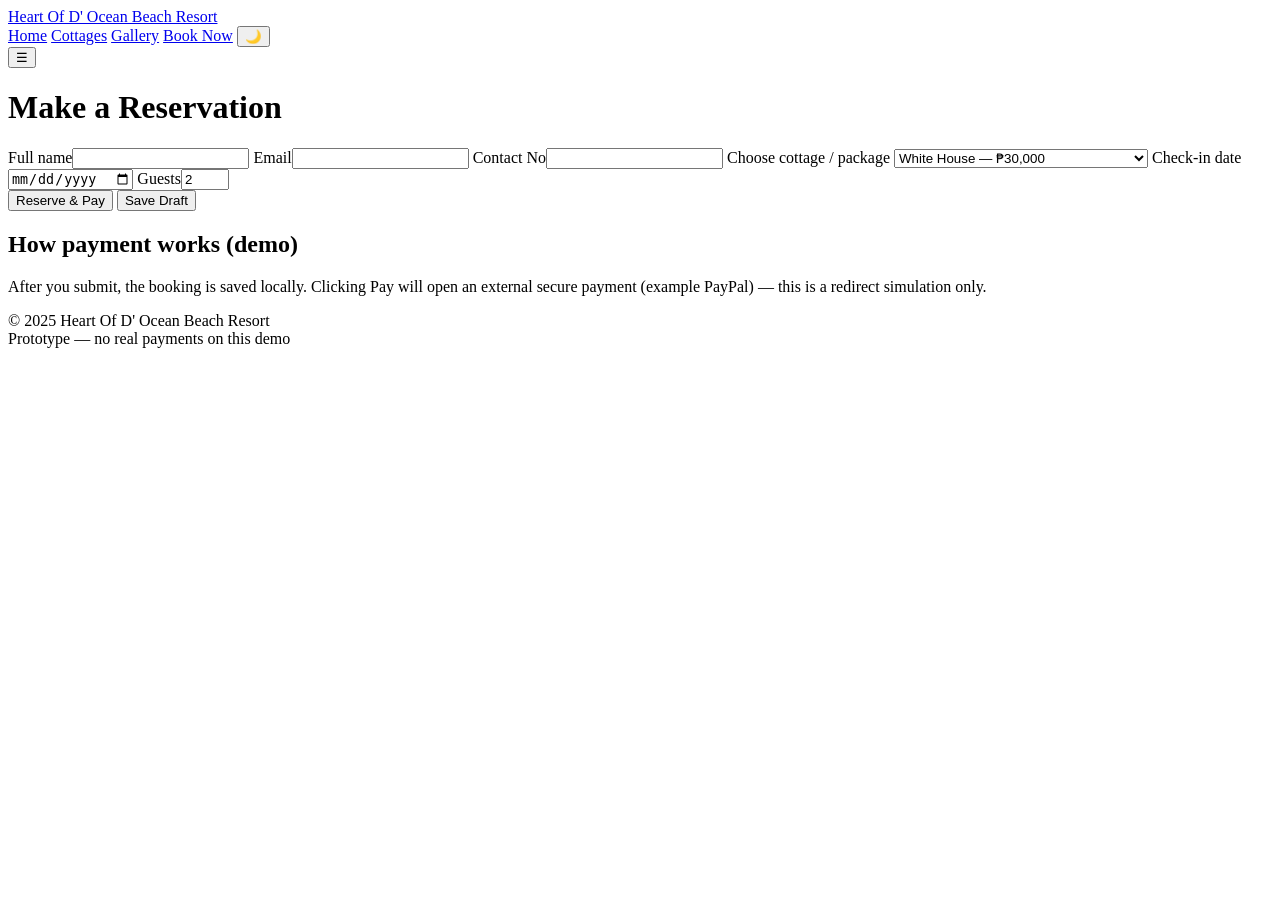
==== src/booking.html @ 5c093c9e "Update booking.html" ====
<!doctype html>
<html lang="en">
<head>
  <meta charset="utf-8"/>
  <meta name="viewport" content="width=device-width,initial-scale=1"/>
  <title>Booking — Heart Of D' Ocean Beach Resort</title>
  <link rel="stylesheet" href="https://fonts.googleapis.com/css2?family=Poppins:wght@200;300;400;500;600;700;800&display=swap">
  <link rel="stylesheet" href="styles.css" />
</head> 
<body>
  <header class="site-header">
    <div class="container header-inner">
      <a class="logo" href="index.html">Heart Of D' Ocean Beach Resort</a>
      <nav class="nav" id="mainNav">
        <a href="index.html">Home</a>
        <a href="rooms.html">Cottages</a>
        <a href="gallery.html">Gallery</a>
        <a href="booking.html" class="cta">Book Now</a>
        <button id="darkToggle" class="icon-btn" aria-label="Toggle dark">🌙</button>
      </nav>
      <button id="menuBtn" class="hamburger" aria-label="menu">☰</button>
    </div>
  </header>

  <main class="container booking-page">
    <h1>Make a Reservation</h1>

    <form id="bookingForm" class="form-card">
      <label>Full name<input type="text" id="name" required></label>
      <label>Email<input type="email" id="email" required></label>
      <label>Contact No<input type="text" id="phone" required></label>
      <label>Choose cottage / package
        <select id="room">
          <option>White House — ₱30,000</option>
          <option>Penthouse — ₱12,800</option>
          <option>Aqua Class — ₱11,800</option>
          <option>Heartsuite — ₱11,800</option>
          <option>Steph's Skylounge 842/844 — ₱11,800</option>
          <option>Steph's 848 — ₱10,800</option>
          <option>Steph's 846 — ₱10,000</option>
          <option>Concierge 817 — ₱9,800</option>
          <option>De Luxe — ₱8,800</option>
          <option>Concierge 815/819 — ₱8,800</option>
          <option>Premium 840 — ₱8,800</option>
          <option>Beatrice A — ₱7,800</option>
          <option>Premium 838 — ₱7,800</option>
          <option>Beatrice B — ₱6,800</option>
          <option>Giant Kubo — ₱6,800</option>
          <option>Seaside (Whole) — ₱6,800</option>
          <option>Seaside (Half) — ₱3,400</option>
          <option>Bamboo Kubo — ₱2,800</option>
        </select>
      </label>

      <label>Check-in date<input type="date" id="date" required></label>
      <label>Guests<input type="number" id="guests" value="2" min="1" max="10"></label>

      <div class="form-actions">
        <button type="submit" class="btn">Reserve & Pay</button>
        <button type="button" id="saveDraft" class="btn ghost">Save Draft</button>
      </div>

      <div id="formMessage" class="muted" aria-live="polite"></div>
    </form>

    <section>
      <h2>How payment works (demo)</h2>
      <p>After you submit, the booking is saved locally. Clicking Pay will open an external secure payment (example PayPal) — this is a redirect simulation only.</p>
    </section>
  </main>

  <footer class="site-footer container">
    <div>© 2025 Heart Of D' Ocean Beach Resort</div>
    <div class="muted">Prototype — no real payments on this demo</div>
  </footer>

  <script src="main.js"></script>
</body>
</html>
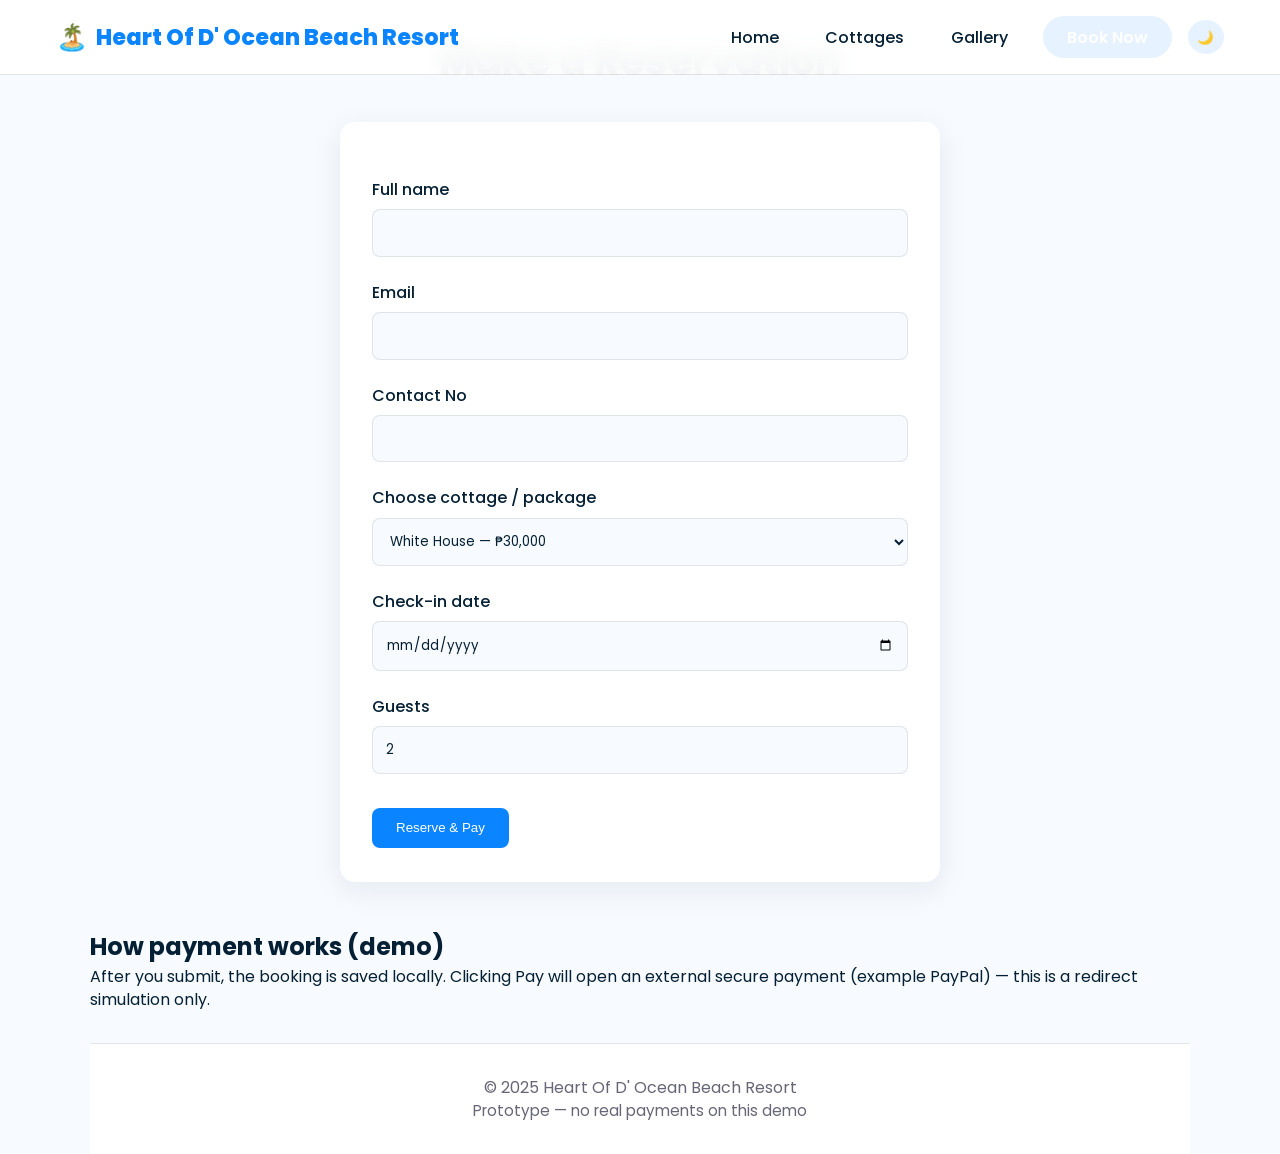
==== commit 44108a37: "committed" ====
--- a/src/booking.html
+++ b/src/booking.html
@@ -76,4 +76,4 @@
 
   <script src="main.js"></script>
 </body>
-</html>   
+</html>   
--- a/src/styles.css
+++ b/src/styles.css
@@ -0,0 +1,953 @@
+:root {
+  --bg: #f7fbff;
+  --card: #fff;
+  --muted: #667;
+  --accent: #0a84ff;
+  --text: #052034;
+}
+
+[data-theme="dark"] {
+  --bg: #051421;
+  --card: #072433;
+  --muted: #9eb;
+  --accent: #6dd3ff;
+  --text: #dbefff;
+}
+
+* {
+  margin: 0;
+  padding: 0;
+  box-sizing: border-box;
+}
+
+body {
+  font-family: 'Poppins', sans-serif;
+  background: var(--bg);
+  color: var(--text);
+  line-height: 1.45;
+  min-height: 100vh;
+}
+
+.container {
+  max-width: 1100px;
+  margin: 0 auto;
+  padding: 1rem;
+}
+
+/* ========== NEW NAV BAR STYLES ========== */
+.site-header {
+  position: fixed;
+  top: 0;
+  left: 0;
+  width: 100%;
+  background: rgba(255, 255, 255, 0.95);
+  backdrop-filter: blur(10px);
+  border-bottom: 1px solid rgba(0, 0, 0, 0.1);
+  z-index: 1000;
+  padding: 0;
+  transition: all 0.3s ease;
+}
+
+[data-theme="dark"] .site-header {
+  background: rgba(7, 36, 51, 0.95);
+  border-bottom: 1px solid rgba(255, 255, 255, 0.1);
+}
+
+.header-inner {
+  display: flex;
+  align-items: center;
+  justify-content: space-between;
+  padding: 1rem;
+  max-width: 1200px;
+  margin: 0 auto;
+}
+
+/* Logo Styles */
+.logo {
+  font-weight: 800;
+  color: var(--accent);
+  text-decoration: none;
+  font-size: 1.4rem;
+  display: flex;
+  align-items: center;
+  gap: 0.5rem;
+}
+
+.logo::before {
+  content: "🏝️";
+  font-size: 1.6rem;
+}
+
+/* Navigation Styles */
+.nav {
+  display: flex;
+  align-items: center;
+  gap: 0.5rem;
+}
+
+.nav a {
+  text-decoration: none;
+  color: var(--text);
+  padding: 0.6rem 1.2rem;
+  border-radius: 25px;
+  transition: all 0.3s ease;
+  font-weight: 500;
+  position: relative;
+}
+
+.nav a:hover {
+  color: var(--accent);
+  background: rgba(10, 132, 255, 0.1);
+}
+
+.nav a.active {
+  color: var(--accent);
+  background: rgba(10, 132, 255, 0.1);
+  font-weight: 600;
+}
+
+.nav .cta {
+  background: var(--accent);
+  color: white !important;
+  padding: 0.6rem 1.5rem;
+  border-radius: 25px;
+  margin-left: 0.5rem;
+  font-weight: 600;
+}
+
+.nav .cta:hover {
+  background: #0066cc;
+  transform: translateY(-2px);
+  box-shadow: 0 4px 12px rgba(10, 132, 255, 0.3);
+}
+
+/* Dark Mode Toggle */
+.icon-btn {
+  background: rgba(10, 132, 255, 0.1);
+  border: none;
+  padding: 0.6rem;
+  border-radius: 50%;
+  cursor: pointer;
+  transition: all 0.3s ease;
+  margin-left: 0.5rem;
+}
+
+.icon-btn:hover {
+  background: rgba(10, 132, 255, 0.2);
+  transform: scale(1.1);
+}
+
+/* Hamburger Menu */
+.hamburger {
+  display: none;
+  background: transparent;
+  border: none;
+  font-size: 1.5rem;
+  color: var(--text);
+  cursor: pointer;
+  padding: 0.5rem;
+}
+
+/* Close Menu Button */
+.close-menu {
+  display: none;
+  position: absolute;
+  top: 1.5rem;
+  right: 1.5rem;
+  background: none;
+  border: none;
+  font-size: 1.5rem;
+  color: var(--text);
+  cursor: pointer;
+}
+
+/* Mobile Styles */
+@media (max-width: 768px) {
+  .hamburger {
+    display: block;
+  }
+  
+  .close-menu {
+    display: block;
+  }
+  
+  .nav {
+    position: fixed;
+    top: 0;
+    right: -100%;
+    width: 280px;
+    height: 100vh;
+    background: var(--card);
+    flex-direction: column;
+    align-items: flex-start;
+    justify-content: flex-start;
+    padding: 5rem 2rem 2rem;
+    box-shadow: -5px 0 15px rgba(0, 0, 0, 0.1);
+    transition: right 0.3s ease;
+    gap: 0;
+  }
+  
+  .nav.active {
+    right: 0;
+  }
+  
+  .nav a {
+    width: 100%;
+    padding: 1rem 1.5rem;
+    margin: 0.2rem 0;
+    border-radius: 10px;
+  }
+  
+  .nav .cta {
+    margin: 1rem 0 0 0;
+    width: 100%;
+    text-align: center;
+  }
+  
+  .icon-btn {
+    margin: 1rem 0 0 0;
+    width: 100%;
+    border-radius: 10px;
+    text-align: center;
+  }
+}
+
+/* Scrolled State */
+.site-header.scrolled {
+  background: rgba(255, 255, 255, 0.98);
+  box-shadow: 0 2px 20px rgba(0, 0, 0, 0.1);
+}
+
+[data-theme="dark"] .site-header.scrolled {
+  background: rgba(7, 36, 51, 0.98);
+}
+
+/* ========== SHOWCASE SECTION ========== */
+.showcase {
+  position: relative;
+  height: 100vh;
+  overflow: hidden;
+}
+
+.showcase video {
+  position: absolute;
+  top: 0;
+  left: 0;
+  width: 100%;
+  height: 100%;
+  object-fit: cover;
+  opacity: 0.8;
+}
+
+.overlay {
+  position: absolute;
+  top: 0;
+  left: 0;
+  width: 100%;
+  height: 100%;
+  background-color: rgba(0, 0, 0, 0.5);
+  mix-blend-mode: overlay;
+}
+
+/* Hero Text Styles */
+.hero-text {
+  position: relative;
+  display: flex;
+  flex-direction: column;
+  align-items: center;
+  justify-content: center;
+  height: 100vh;
+  z-index: 1;
+  text-align: center;
+  color: white;
+  padding: 0 1rem;
+}
+
+.hero-text h1 {
+  font-size: clamp(4rem, 2.75rem + 4vw, 5rem);
+  font-weight: 700;
+  line-height: 1em;
+  text-transform: uppercase;
+  text-shadow: 0.5px 10px rgba(0, 0, 0, 1);
+  margin-bottom: 1rem;
+}
+
+.hero-text h2 {
+  font-size: clamp(2rem, 1.5rem + 2vw, 3rem);
+  font-weight: 600;
+  margin-bottom: 1.5rem;
+  letter-spacing: 0.2em;
+}
+
+.hero-text p {
+  font-size: 1.2rem;
+  max-width: 600px;
+  margin-bottom: 2rem;
+  text-shadow: 0 2px 4px rgba(0, 0, 0, 0.5);
+}
+
+.hero-actions {
+  display: flex;
+  gap: 1rem;
+  flex-wrap: wrap;
+  justify-content: center;
+}
+
+.btn {
+  background: var(--accent);
+  color: #fff;
+  padding: 0.8rem 1.5rem;
+  border-radius: 8px;
+  text-decoration: none;
+  display: inline-block;
+  transition: all 0.3s ease;
+  font-weight: 500;
+  border: none;
+  cursor: pointer;
+}
+
+.btn:hover {
+  transform: translateY(-3px);
+  box-shadow: 0 10px 20px rgba(0, 0, 0, 0.2);
+}
+
+.btn.ghost {
+  background: transparent;
+  border: 2px solid white;
+  color: white;
+}
+
+.btn.ghost:hover {
+  background: white;
+  color: var(--accent);
+}
+
+/* ========== MAIN CONTENT STYLES ========== */
+main {
+  position: relative;
+  z-index: 2;
+  background-color: var(--bg);
+}
+
+/* Features Section */
+.features-section {
+  padding: 4rem 0;
+  background: var(--bg);
+}
+
+.features {
+  display: grid;
+  grid-template-columns: repeat(3, 1fr);
+  gap: 2rem;
+  max-width: 1000px;
+  margin: 0 auto;
+  padding: 0 1rem;
+}
+
+.features article {
+  background: var(--card);
+  padding: 2.5rem 1.5rem;
+  border-radius: 15px;
+  box-shadow: 0 6px 20px rgba(8, 20, 40, 0.08);
+  text-align: center;
+  transition: all 0.3s ease;
+  border: 1px solid rgba(0, 0, 0, 0.05);
+}
+
+.features article:hover {
+  transform: translateY(-8px);
+  box-shadow: 0 15px 35px rgba(8, 20, 40, 0.15);
+}
+
+.features h3 {
+  margin-bottom: 1rem;
+  color: var(--accent);
+  font-size: 1.4rem;
+  font-weight: 600;
+}
+
+.features p {
+  color: var(--muted);
+  line-height: 1.6;
+  font-size: 1rem;
+}
+
+/* Section Headers */
+.section-header {
+  text-align: center;
+  margin-bottom: 3rem;
+  padding: 0 1rem;
+}
+
+.section-header h2 {
+  font-size: 2.5rem;
+  color: var(--text);
+  margin-bottom: 1rem;
+  font-weight: 700;
+}
+
+.section-header p {
+  color: var(--muted);
+  font-size: 1.1rem;
+  max-width: 600px;
+  margin: 0 auto;
+  line-height: 1.6;
+}
+
+/* Gallery Preview */
+.gallery-preview {
+  padding: 4rem 0;
+  background: var(--card);
+}
+
+.gallery-preview h2 {
+  text-align: center;
+  margin-bottom: 2rem;
+  font-size: 2.5rem;
+  color: var(--text);
+}
+
+.grid {
+  display: grid;
+  grid-template-columns: repeat(auto-fit, minmax(200px, 1fr));
+  gap: 1rem;
+  margin-bottom: 2rem;
+}
+
+.grid img {
+  width: 100%;
+  height: 200px;
+  object-fit: cover;
+  border-radius: 10px;
+  transition: transform 0.3s ease;
+  cursor: pointer;
+}
+
+.grid img:hover {
+  transform: scale(1.05);
+}
+/* ========== OTHER PAGES STYLES ========== */
+/* Booking Page */
+.booking-page {
+  padding: 2rem 0;
+  min-height: 80vh;
+}
+
+.booking-page h1 {
+  text-align: center;
+  margin-bottom: 2rem;
+  font-size: 2.5rem;
+  color: var(--text);
+}
+
+.form-card {
+  background: var(--card);
+  padding: 2rem;
+  border-radius: 15px;
+  box-shadow: 0 8px 30px rgba(12, 30, 60, 0.08);
+  max-width: 600px;
+  margin: 0 auto 3rem;
+}
+
+.form-card label {
+  display: block;
+  margin: 1.5rem 0;
+  font-weight: 500;
+  color: var(--text);
+}
+
+.form-card input,
+.form-card select {
+  width: 100%;
+  padding: 0.8rem;
+  border-radius: 8px;
+  border: 1px solid rgba(10, 20, 30, 0.1);
+  background: var(--bg);
+  color: var(--text);
+  font-family: 'Poppins', sans-serif;
+  margin-top: 0.5rem;
+  transition: border-color 0.3s ease;
+}
+
+.form-card input:focus,
+.form-card select:focus {
+  outline: none;
+  border-color: var(--accent);
+  box-shadow: 0 0 0 3px rgba(10, 132, 255, 0.1);
+}
+
+.form-actions {
+  display: flex;
+  gap: 1rem;
+  margin-top: 2rem;
+  align-items: center;
+  flex-wrap: wrap;
+}
+
+/* Rooms Page */
+.cards {
+  display: grid;
+  grid-template-columns: repeat(auto-fit, minmax(300px, 1fr));
+  gap: 2rem;
+  margin: 3rem 0;
+}
+
+.room-card {
+  background: var(--card);
+  border-radius: 15px;
+  overflow: hidden;
+  box-shadow: 0 6px 20px rgba(8, 20, 40, 0.08);
+  transition: transform 0.3s ease, box-shadow 0.3s ease;
+}
+
+.room-card:hover {
+  transform: translateY(-5px);
+  box-shadow: 0 12px 30px rgba(8, 20, 40, 0.15);
+}
+
+.room-card img {
+  width: 100%;
+  height: 200px;
+  object-fit: cover;
+  display: block;
+}
+
+.room-body {
+  padding: 1.5rem;
+}
+
+.room-body h3 {
+  margin-bottom: 0.5rem;
+  color: var(--text);
+  font-size: 1.3rem;
+}
+
+.room-body p {
+  color: var(--muted);
+  margin-bottom: 1rem;
+}
+
+.room-body .btn {
+  width: 100%;
+  text-align: center;
+}
+
+/* Gallery Page */
+.masonry {
+  display: grid;
+  grid-template-columns: repeat(auto-fit, minmax(250px, 1fr));
+  gap: 1rem;
+  margin: 2rem 0;
+}
+
+.masonry img {
+  width: 100%;
+  height: 200px;
+  object-fit: cover;
+  border-radius: 10px;
+  transition: transform 0.3s ease;
+  cursor: pointer;
+}
+
+.masonry img:hover {
+  transform: scale(1.03);
+}
+
+/* Page Headers */
+main .container h1 {
+  text-align: center;
+  margin: 2rem 0;
+  font-size: 2.5rem;
+  color: var(--text);
+  position: relative;
+}
+
+main .container h1::after {
+  content: '';
+  display: block;
+  width: 60px;
+  height: 3px;
+  background: var(--accent);
+  margin: 1rem auto;
+  border-radius: 2px;
+}
+
+/* Promo Slide */
+.promo-slide {
+  position: fixed;
+  right: 1rem;
+  bottom: 1rem;
+  background: linear-gradient(180deg, #fff, #f0fbff);
+  padding: 1rem 1.5rem;
+  border-radius: 12px;
+  box-shadow: 0 8px 30px rgba(8, 20, 40, 0.15);
+  transition: transform 0.35s;
+  z-index: 1001;
+  border: 1px solid rgba(10, 20, 30, 0.1);
+}
+
+.promo-slide.hidden {
+  transform: translateX(120%);
+}
+
+.promo-content {
+  display: flex;
+  align-items: center;
+  gap: 1rem;
+  flex-wrap: wrap;
+}
+
+.muted {
+  color: var(--muted);
+  font-size: 0.95rem;
+}
+
+.small {
+  background: transparent;
+  border: 1px solid var(--muted);
+  padding: 0.3rem 0.8rem;
+  border-radius: 6px;
+  cursor: pointer;
+  font-size: 0.9rem;
+  transition: all 0.3s ease;
+}
+
+.small:hover {
+  background: var(--muted);
+  color: white;
+}
+
+/* Footer */
+.site-footer {
+  padding: 2rem 0;
+  text-align: center;
+  color: var(--muted);
+  background-color: var(--card);
+  border-top: 1px solid rgba(0, 0, 0, 0.1);
+}
+/* ========== ROOMS PAGE MODAL STYLES ========== */
+.modal { 
+  display: none;
+  position: fixed;
+  top: 0;
+  left: 0;
+  width: 100%;
+  height: 100%;
+  background-color: rgba(0,0,0,0.7);
+  z-index: 1000;
+  overflow-y: auto;
+}
+
+.image-modal-trigger { 
+  cursor: pointer; 
+}
+
+.modal-content {
+  background-color: var(--card);
+  margin: 50px auto;
+  width: 90%;
+  max-width: 800px;
+  border-radius: 8px;
+  overflow: hidden;
+  position: relative;
+  box-shadow: 0 20px 40px rgba(0,0,0,0.3);
+}
+
+.close-modal {
+  position: absolute;
+  top: 15px;
+  right: 15px;
+  background: none;
+  border: none;
+  font-size: 1.8rem;
+  cursor: pointer;
+  z-index: 10;
+  color: white;
+  background-color: rgba(0,0,0,0.5);
+  width: 40px;
+  height: 40px;
+  border-radius: 50%;
+  display: flex;
+  align-items: center;
+  justify-content: center;
+  transition: all 0.3s ease;
+}
+
+.close-modal:hover {
+  background-color: rgba(0,0,0,0.7);
+  transform: scale(1.1);
+}
+
+.modal-body {
+  display: flex;
+  flex-direction: column;
+}
+
+.modal-image-container {
+  width: 100%;
+  height: 300px;
+}
+
+.modal-image {
+  width: 100%;
+  height: 100%;
+  object-fit: cover;
+}
+
+.modal-info {
+  padding: 25px;
+}
+
+.modal-title {
+  color: var(--accent);
+  margin-bottom: 10px;
+  font-size: 1.8rem;
+}
+
+.modal-description {
+  margin-bottom: 20px;
+  color: var(--muted);
+  line-height: 1.6;
+}
+
+.modal-details {
+  display: grid;
+  grid-template-columns: repeat(auto-fit, minmax(200px, 1fr));
+  gap: 15px;
+  margin-bottom: 25px;
+}
+
+.detail-item {
+  display: flex;
+  flex-direction: column;
+}
+
+.detail-label {
+  font-weight: 600;
+  margin-bottom: 5px;
+  color: var(--text);
+}
+
+.detail-value {
+  color: var(--muted);
+}
+
+.modal-amenities h4 {
+  margin-bottom: 10px;
+  color: var(--text);
+  font-size: 1.2rem;
+}
+
+.modal-amenities-list {
+  list-style-type: none;
+  display: grid;
+  grid-template-columns: repeat(auto-fill, minmax(150px, 1fr));
+  gap: 8px;
+  margin-bottom: 25px;
+}
+
+.modal-amenities-list li {
+  padding-left: 20px;
+  position: relative;
+  color: var(--muted);
+}
+
+.modal-amenities-list li:before {
+  content: "✓";
+  position: absolute;
+  left: 0;
+  color: var(--accent);
+  font-weight: bold;
+}
+
+/* Responsive Design for Modal */
+@media (max-width: 768px) {
+  .modal-content {
+    width: 95%;
+    margin: 20px auto;
+  }
+  
+  .modal-body {
+    flex-direction: column;
+  }
+  
+  .modal-image-container {
+    height: 200px;
+  }
+  
+  .modal-details {
+    grid-template-columns: 1fr;
+  }
+  
+  .modal-amenities-list {
+    grid-template-columns: 1fr;
+  }
+  
+  .modal-info {
+    padding: 20px;
+  }
+}
+
+@media (max-width: 480px) {
+  .modal-info {
+    padding: 15px;
+  }
+  
+  .modal-title {
+    font-size: 1.5rem;
+  }
+}
+
+/* ========== RESPONSIVE DESIGN ========== */
+@media (max-width: 768px) {
+  /* Features Section */
+  .features {
+    grid-template-columns: 1fr;
+    max-width: 400px;
+    gap: 1.5rem;
+  }
+  
+  .features article {
+    padding: 2rem 1.5rem;
+  }
+  
+  .section-header h2 {
+    font-size: 2rem;
+  }
+  
+  .section-header p {
+    font-size: 1rem;
+  }
+  
+  /* Hero Section */
+  .hero-text h1 {
+    font-size: 2.5rem;
+  }
+  
+  .hero-text h2 {
+    font-size: 1.8rem;
+  }
+  
+  .hero-text p {
+    font-size: 1rem;
+  }
+  
+  .hero-actions {
+    flex-direction: column;
+  }
+  
+  /* Other Pages */
+  .booking-page h1,
+  main .container h1 {
+    font-size: 2rem;
+  }
+  
+  .form-card {
+    padding: 1.5rem;
+    margin: 0 1rem 2rem;
+  }
+  
+  .form-actions {
+    flex-direction: column;
+  }
+  
+  .form-actions .btn {
+    width: 100%;
+  }
+  
+  .cards {
+    grid-template-columns: 1fr;
+    gap: 1.5rem;
+  }
+  
+  .masonry {
+    grid-template-columns: repeat(auto-fit, minmax(150px, 1fr));
+  }
+  
+  .features-section {
+    padding: 3rem 0;
+  }
+}
+
+@media (max-width: 480px) {
+  .features-section {
+    padding: 2rem 0;
+  }
+  
+  .features article {
+    padding: 1.5rem 1rem;
+  }
+  
+  .section-header {
+    margin-bottom: 2rem;
+  }
+  
+  .container {
+    padding: 0.5rem;
+  }
+  
+  .hero-text h1 {
+    font-size: 2rem;
+  }
+  
+  .hero-text h2 {
+    font-size: 1.5rem;
+  }
+  
+  .promo-slide {
+    right: 0.5rem;
+    bottom: 0.5rem;
+    left: 0.5rem;
+  }
+  
+  .promo-content {
+    flex-direction: column;
+    text-align: center;
+  }
+}   
+
+/* Success Message Styling */
+.success-message {
+  background: #d4edda;
+  color: #155724;
+  padding: 1rem;
+  border-radius: 8px;
+  margin: 1rem 0;
+  border: 1px solid #c3e6cb;
+  font-weight: 500;
+}
+
+/* Payment Section Styling */
+.payment-section {
+  background: var(--card);
+  padding: 2rem;
+  border-radius: 15px;
+  box-shadow: 0 6px 20px rgba(8, 20, 40, 0.08);
+  max-width: 600px;
+  margin: 2rem auto;
+  text-align: center;
+}
+
+.qr-container {
+  display: flex;
+  align-items: center;
+  justify-content: center;
+  gap: 2rem;
+  margin: 1.5rem 0;
+  flex-wrap: wrap;
+}
+
+.payment-details {
+  text-align: left;
+}
+
+.payment-details h3 {
+  color: var(--accent);
+  margin-bottom: 1rem;
+}
+
+.payment-details p {
+  margin: 0.5rem 0;
+  color: var(--muted);
+}
+
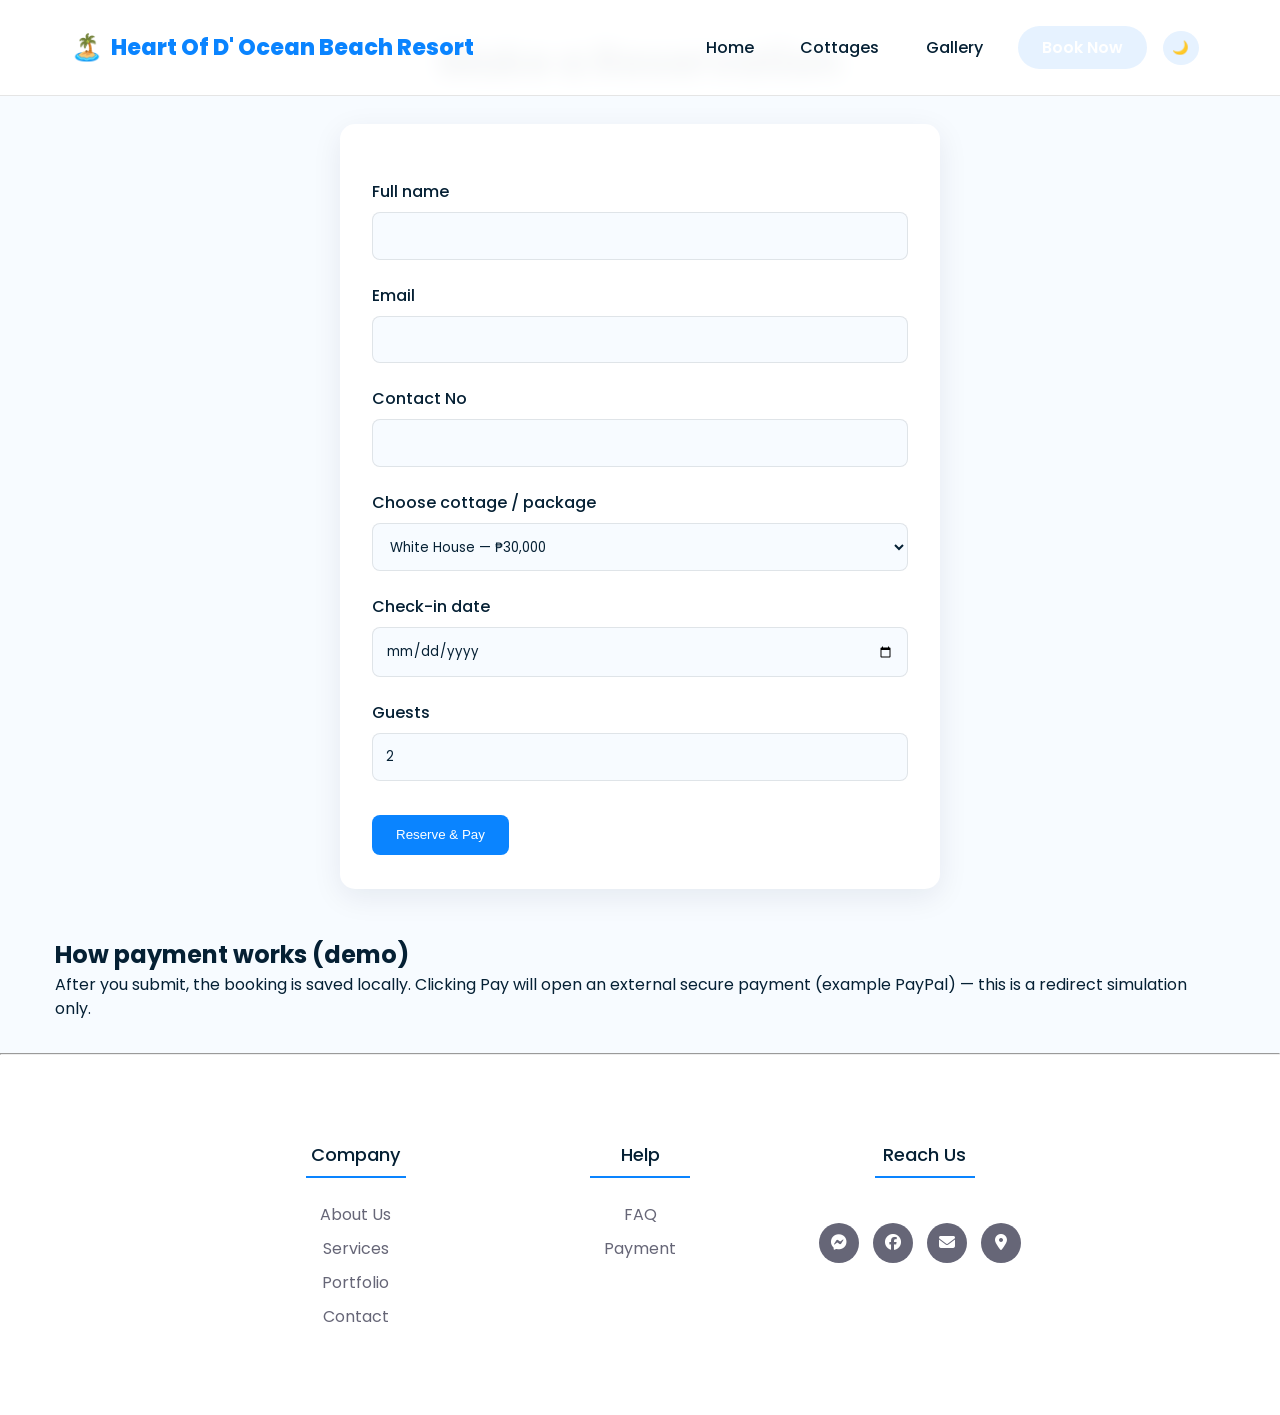
==== commit e6ff5767: "footer done" ====
--- a/src/booking.html
+++ b/src/booking.html
@@ -5,6 +5,8 @@
   <meta name="viewport" content="width=device-width,initial-scale=1"/>
   <title>Booking — Heart Of D' Ocean Beach Resort</title>
   <link rel="stylesheet" href="https://fonts.googleapis.com/css2?family=Poppins:wght@200;300;400;500;600;700;800&display=swap">
+  <link rel="stylesheet" href="https://cdnjs.cloudflare.com/ajax/libs/font-awesome/6.7.1/css/all.min.css">
+  <link rel="stylesheet" href="https://cdnjs.cloudflare.com/ajax/libs/font-awesome/6.7.1/css/all.min.css">
   <link rel="stylesheet" href="styles.css" />
 </head> 
 <body>
@@ -69,11 +71,40 @@
     </section>
   </main>
 
-  <footer class="site-footer container">
-    <div>© 2025 Heart Of D' Ocean Beach Resort</div>
-    <div class="muted">Prototype — no real payments on this demo</div>
-  </footer>
+  <hr>
+
+  <footer class="footer">
+      <div class="container">
+          <div class="row">
+              <div class="footer-col">
+                  <h4>Company</h4>
+                    <ul>
+                        <li><a href="#">About Us</a></li>
+                        <li><a href="#">Services</a></li>
+                        <li><a href="#">Portfolio</a></li>
+                        <li><a href="#">Contact</a></li>
+                    </ul>
+              </div>
+              <div class="footer-col">
+                  <h4>Help</h4>
+                    <ul>
+                      <li><a href="#">FAQ</a></li>
+                      <li><a href="#">Payment</a></li>
+                    </ul>
+              </div>
+              <div class="footer-col">
+                <h4>Reach Us</h4>
+                  <div class="social-links">
+                    <a href="https://www.facebook.com/messages/t/233219370026088"><i class="fab fa-facebook-messenger"></i></a>
+                    <a href="https://www.facebook.com/Heartofdoceanbeachresort/#"><i class="fab fa-facebook"></i></a>
+                    <a href="mailto:heartofdocean2005@yahoo.com"><i class="fas fa-envelope"></i></a>
+                    <a href="https://maps.app.goo.gl/q67iwWwZYtNH51rN8"><i class="fas fa-location-dot"></i></a>
+              </div>
+            </div>
+        </div>
+      </div>
+    </footer>
 
   <script src="main.js"></script>
 </body>
-</html>   +</html>   
--- a/src/styles.css
+++ b/src/styles.css
@@ -83,6 +83,7 @@
   display: flex;
   align-items: center;
   gap: 0.5rem;
+  padding: 10px;
 }
 
 .nav a {
@@ -572,59 +573,6 @@
   border-radius: 2px;
 }
 
-/* Promo Slide */
-.promo-slide {
-  position: fixed;
-  right: 1rem;
-  bottom: 1rem;
-  background: linear-gradient(180deg, #fff, #f0fbff);
-  padding: 1rem 1.5rem;
-  border-radius: 12px;
-  box-shadow: 0 8px 30px rgba(8, 20, 40, 0.15);
-  transition: transform 0.35s;
-  z-index: 1001;
-  border: 1px solid rgba(10, 20, 30, 0.1);
-}
-
-.promo-slide.hidden {
-  transform: translateX(120%);
-}
-
-.promo-content {
-  display: flex;
-  align-items: center;
-  gap: 1rem;
-  flex-wrap: wrap;
-}
-
-.muted {
-  color: var(--muted);
-  font-size: 0.95rem;
-}
-
-.small {
-  background: transparent;
-  border: 1px solid var(--muted);
-  padding: 0.3rem 0.8rem;
-  border-radius: 6px;
-  cursor: pointer;
-  font-size: 0.9rem;
-  transition: all 0.3s ease;
-}
-
-.small:hover {
-  background: var(--muted);
-  color: white;
-}
-
-/* Footer */
-.site-footer {
-  padding: 2rem 0;
-  text-align: center;
-  color: var(--muted);
-  background-color: var(--card);
-  border-top: 1px solid rgba(0, 0, 0, 0.1);
-}
 /* ========== ROOMS PAGE MODAL STYLES ========== */
 .modal { 
   display: none;
@@ -892,20 +840,141 @@
   
   .hero-text h2 {
     font-size: 1.5rem;
-  }
-  
-  .promo-slide {
-    right: 0.5rem;
-    bottom: 0.5rem;
-    left: 0.5rem;
-  }
-  
-  .promo-content {
-    flex-direction: column;
+  }  
+}
+/* Footer */
+*{
+    margin: 0;
+    padding: 0;
+    box-sizing: border-box;
+}
+body{
+    line-height: 1.5;
+    font-family: "Poppins", serif;
+}
+
+.container{
+    max-width: 1170px;
+    margin: auto;
+}
+
+.row{
+    display: flex;
+    flex-wrap: wrap;
+}
+
+ul{
+    list-style: none;
+}
+
+/* ===== FOOTER ===== */
+.footer {
+    background-color: var(--card);
+    padding: 70px 0;
+    text-align: center; /* Centers everything inside footer */
+}
+
+/* Layout */
+.row {
+    display: flex;
+    flex-wrap: wrap;
+    justify-content: center; /* Centers columns horizontally */
+    align-items: flex-start;
+}
+
+.footer-col {
+    width: 25%;
+    padding: 0 15px;
+}
+
+/* Title */
+.footer-col h4 {
+    position: relative;
+    font-size: 18px;
+    color: var(--text);
+    text-transform: capitalize;
+    margin-bottom: 35px;
+    font-weight: 500;
+    display: inline-block; /* Needed so underline centers */
+}
+
+.footer-col h4::before {
+    content: '';
+    position: absolute;
+    left: 50%;
+    transform: translateX(-50%); /* Centers small underline bar */
+    bottom: -10px;
+    background-color: var(--accent);
+    height: 2px;
+    width: 100px;
+}
+
+/* Links */
+.footer-col ul li:not(:last-child) {
+    margin-bottom: 10px;
+}
+
+.footer-col ul li a {
+    font-size: 16px;
+    color: var(--muted);
+    font-weight: 400;
+    text-decoration: none;
+    display: block;
+    transition: all 0.3s ease;
+}
+
+.footer-col ul li a:hover {
+    color: var(--text);
+    padding-left: 8px;
+}
+
+/* Social Icons */
+.footer-col .social-links {
+    margin-top: 20px;
+}
+
+.footer-col .social-links a {
+    display: inline-block;
+    height: 40px;
+    width: 40px;
+    background-color: var(--muted);
+    margin: 0 10px 10px 0;
     text-align: center;
-  }
-}   
-
+    line-height: 40px;
+    border-radius: 50%;
+    color: var(--card);
+    transition: all 0.5s ease;
+}
+
+.footer-col .social-links a:hover {
+    color: var(--card);
+    background-color: var(--accent);
+    transform: translateY(-3px);
+}
+
+/* ====== RESPONSIVE ====== */
+@media(max-width: 991px) {
+    .footer-col {
+        width: 50%;
+        margin-bottom: 30px;
+    }
+}
+
+@media(max-width: 767px) {
+    .footer-col {
+        width: 100%;
+        text-align: left; /* Left aligned on mobile */
+    }
+
+    .footer-col h4 {
+        display: block;
+    }
+
+    .footer-col h4::before {
+        left: 0;
+        transform: none; /* Align underline left on mobile */
+    }
+}
 /* Success Message Styling */
 .success-message {
   background: #d4edda;
@@ -949,5 +1018,4 @@
 .payment-details p {
   margin: 0.5rem 0;
   color: var(--muted);
-}
-
+}
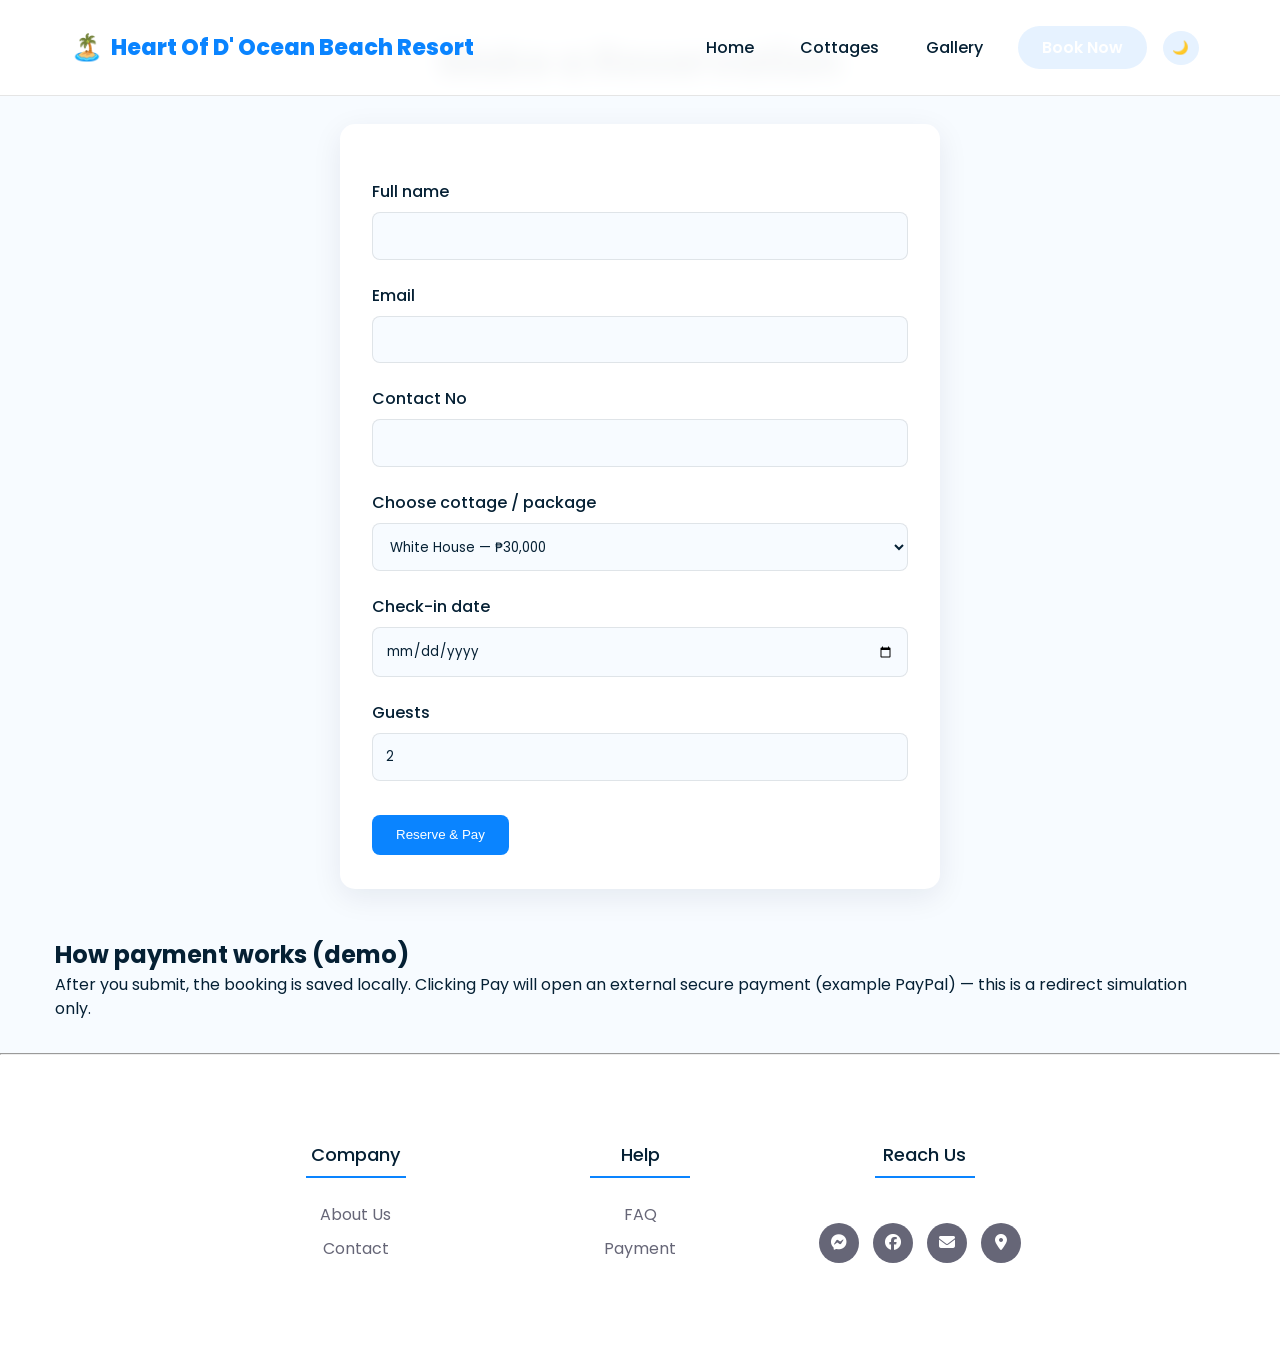
==== commit 433574a4: "latest" ====
--- a/src/booking.html
+++ b/src/booking.html
@@ -80,8 +80,6 @@
                   <h4>Company</h4>
                     <ul>
                         <li><a href="#">About Us</a></li>
-                        <li><a href="#">Services</a></li>
-                        <li><a href="#">Portfolio</a></li>
                         <li><a href="#">Contact</a></li>
                     </ul>
               </div>
--- a/src/styles.css
+++ b/src/styles.css
@@ -371,6 +371,8 @@
   color: var(--muted);
   line-height: 1.6;
   font-size: 1rem;
+  text-align: justify; 
+  text-justify: inter-word; 
 }
 
 /* Section Headers */
@@ -413,6 +415,8 @@
   grid-template-columns: repeat(auto-fit, minmax(200px, 1fr));
   gap: 1rem;
   margin-bottom: 2rem;
+  padding: 1.5rem;  
+  
 }
 
 .grid img {
@@ -1018,4 +1022,5 @@
 .payment-details p {
   margin: 0.5rem 0;
   color: var(--muted);
+}
 }
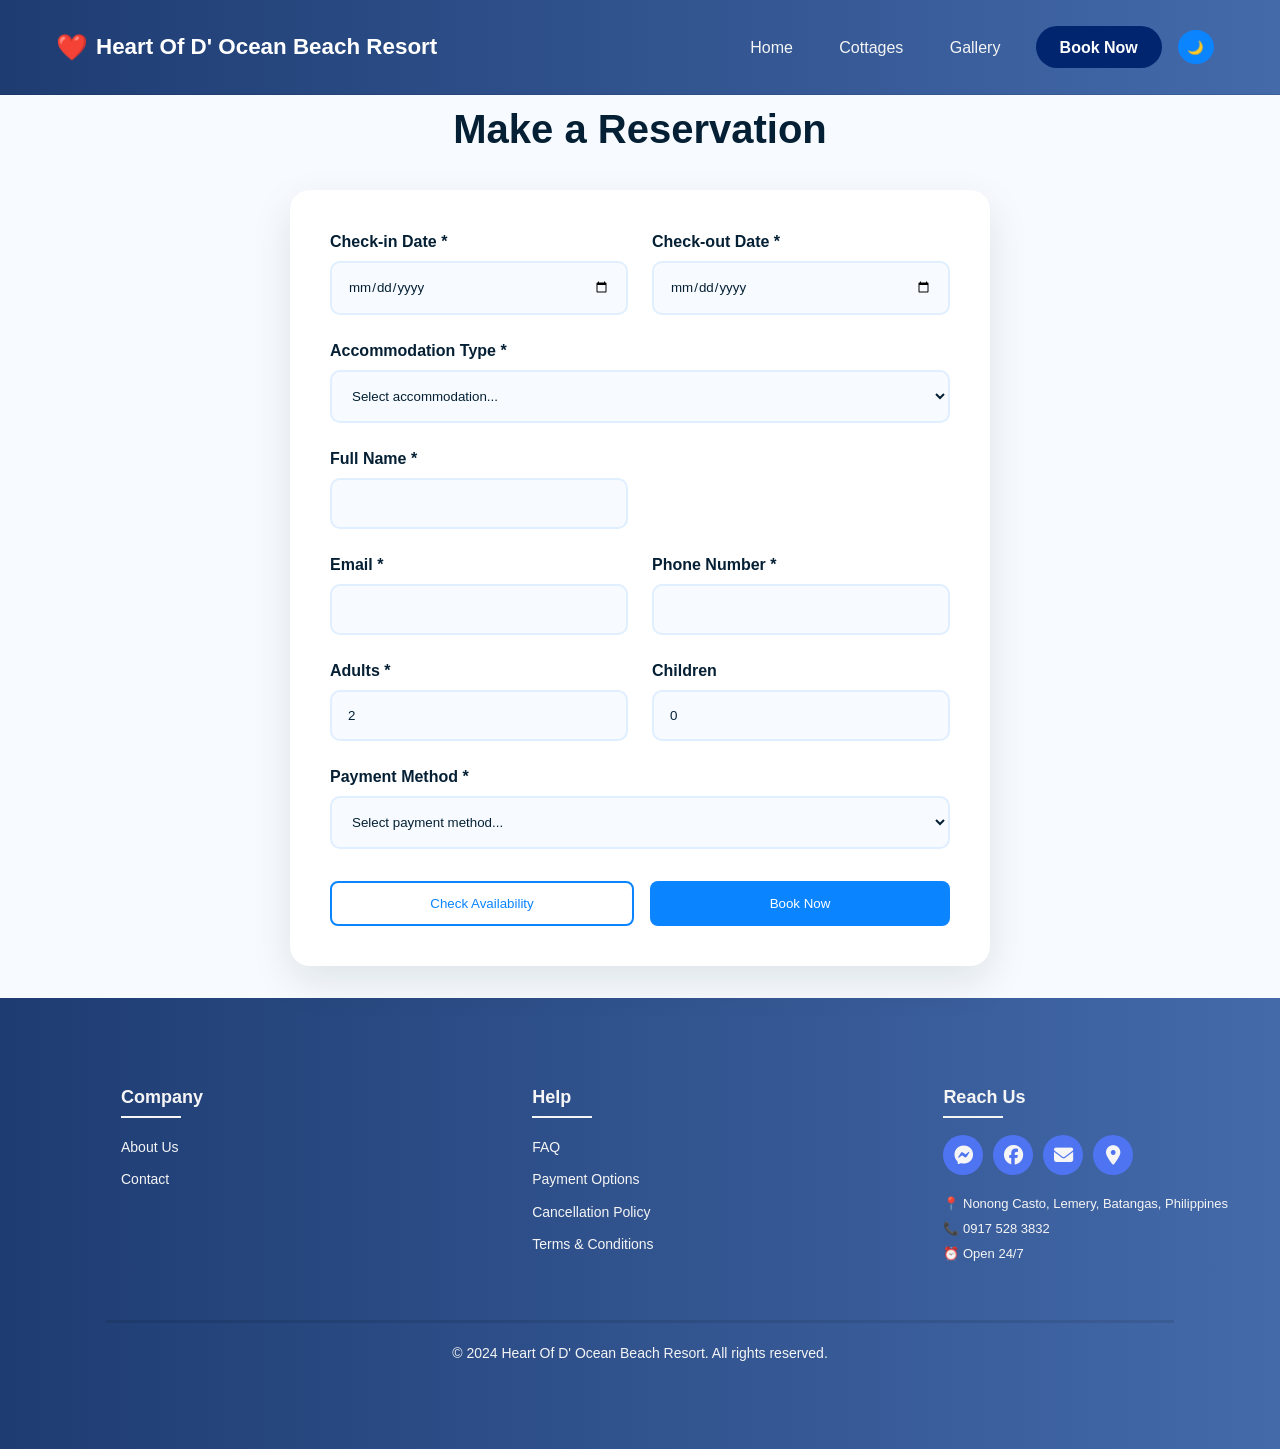
==== commit 73df8fe8: "LATEST CODE" ====
--- a/src/booking.html
+++ b/src/booking.html
@@ -1,108 +1,233 @@
-<!doctype html>
+<!DOCTYPE html>
 <html lang="en">
 <head>
-  <meta charset="utf-8"/>
-  <meta name="viewport" content="width=device-width,initial-scale=1"/>
-  <title>Booking — Heart Of D' Ocean Beach Resort</title>
-  <link rel="stylesheet" href="https://fonts.googleapis.com/css2?family=Poppins:wght@200;300;400;500;600;700;800&display=swap">
+  <meta charset="UTF-8">
+  <meta name="viewport" content="width=device-width, initial-scale=1.0">
+  <title>Booking - Heart Of D' Ocean Beach Resort</title>
+  <link rel="stylesheet" href="styles.css">
   <link rel="stylesheet" href="https://cdnjs.cloudflare.com/ajax/libs/font-awesome/6.7.1/css/all.min.css">
-  <link rel="stylesheet" href="https://cdnjs.cloudflare.com/ajax/libs/font-awesome/6.7.1/css/all.min.css">
-  <link rel="stylesheet" href="styles.css" />
-</head> 
+</head>
 <body>
   <header class="site-header">
     <div class="container header-inner">
       <a class="logo" href="index.html">Heart Of D' Ocean Beach Resort</a>
       <nav class="nav" id="mainNav">
+        <button class="close-menu" id="closeMenu">✕</button>
         <a href="index.html">Home</a>
         <a href="rooms.html">Cottages</a>
         <a href="gallery.html">Gallery</a>
         <a href="booking.html" class="cta">Book Now</a>
-        <button id="darkToggle" class="icon-btn" aria-label="Toggle dark">🌙</button>
+        <button id="darkToggle" class="icon-btn" aria-label="Toggle dark mode">🌙</button>
       </nav>
-      <button id="menuBtn" class="hamburger" aria-label="menu">☰</button>
+      <button id="menuBtn" class="hamburger" aria-label="Toggle menu">☰</button>
     </div>
   </header>
 
   <main class="container booking-page">
     <h1>Make a Reservation</h1>
 
-    <form id="bookingForm" class="form-card">
-      <label>Full name<input type="text" id="name" required></label>
-      <label>Email<input type="email" id="email" required></label>
-      <label>Contact No<input type="text" id="phone" required></label>
-      <label>Choose cottage / package
-        <select id="room">
-          <option>White House — ₱30,000</option>
-          <option>Penthouse — ₱12,800</option>
-          <option>Aqua Class — ₱11,800</option>
-          <option>Heartsuite — ₱11,800</option>
-          <option>Steph's Skylounge 842/844 — ₱11,800</option>
-          <option>Steph's 848 — ₱10,800</option>
-          <option>Steph's 846 — ₱10,000</option>
-          <option>Concierge 817 — ₱9,800</option>
-          <option>De Luxe — ₱8,800</option>
-          <option>Concierge 815/819 — ₱8,800</option>
-          <option>Premium 840 — ₱8,800</option>
-          <option>Beatrice A — ₱7,800</option>
-          <option>Premium 838 — ₱7,800</option>
-          <option>Beatrice B — ₱6,800</option>
-          <option>Giant Kubo — ₱6,800</option>
-          <option>Seaside (Whole) — ₱6,800</option>
-          <option>Seaside (Half) — ₱3,400</option>
-          <option>Bamboo Kubo — ₱2,800</option>
+    <form id="bookingForm" class="booking-form">
+      <div class="form-row">
+        <div class="form-group">
+          <label for="checkin">Check-in Date *</label>
+          <input type="date" id="checkin" required>
+        </div>
+        <div class="form-group">
+          <label for="checkout">Check-out Date *</label>
+          <input type="date" id="checkout" required>
+        </div>
+      </div>
+
+      <div class="form-group">
+        <label for="accommodation">Accommodation Type *</label>
+        <select id="accommodation" required>
+          <option value="">Select accommodation...</option>
+          <optgroup label="Premium Cottages">
+            <option value="white-house" data-price="30000">White House - ₱30,000/night</option>
+            <option value="penthouse" data-price="12800">Penthouse - ₱12,800/night</option>
+            <option value="aqua-class" data-price="11800">Aqua Class - ₱11,800/night</option>
+            <option value="heartsuite" data-price="11800">Heartsuite - ₱11,800/night</option>
+            <option value="stephs-skylounge" data-price="11800">Steph's Skylounge - ₱11,800/night</option>
+          </optgroup>
+          <optgroup label="Standard Cottages">
+            <option value="stephs-848" data-price="10800">Steph's 848 - ₱10,800/night</option>
+            <option value="stephs-846" data-price="10000">Steph's 846 - ₱10,000/night</option>
+            <option value="concierge-817" data-price="9800">Concierge 817 - ₱9,800/night</option>
+            <option value="de-luxe" data-price="8800">De Luxe - ₱8,800/night</option>
+            <option value="concierge-815-819" data-price="8800">Concierge 815/819 - ₱8,800/night</option>
+            <option value="premium-840" data-price="8800">Premium 840 - ₱8,800/night</option>
+            <option value="beatrice-a" data-price="7800">Beatrice A - ₱7,800/night</option>
+            <option value="premium-838" data-price="7800">Premium 838 - ₱7,800/night</option>
+            <option value="giant-kubo" data-price="6800">Giant Kubo - ₱6,800/night</option>
+            <option value="seaside-whole" data-price="6800">Seaside (Whole) - ₱6,800/night</option>
+            <option value="beatrice-b" data-price="6800">Beatrice B - ₱6,800/night</option>
+          </optgroup>
+          <optgroup label="Budget Cottages">
+            <option value="seaside-half" data-price="3400">Seaside (Half) - ₱3,400/night</option>
+            <option value="bamboo-kubo" data-price="2800">Bamboo Kubo - ₱2,800/night</option>
+          </optgroup>
         </select>
-      </label>
-
-      <label>Check-in date<input type="date" id="date" required></label>
-      <label>Guests<input type="number" id="guests" value="2" min="1" max="10"></label>
+      </div>
+
+            <div class="form-row">
+          <div class="form-group">
+            <label for="name">Full Name *</label>
+            <input type="text" id="name" required>
+          </div>
+        </div>
+
+        <div class="form-row">
+          <div class="form-group">
+            <label for="email">Email *</label>
+            <input type="email" id="email" required>
+          </div>
+          <div class="form-group">
+            <label for="phone">Phone Number *</label>
+            <input type="tel" id="phone" required>
+          </div>
+        </div>
+
+        <div class="form-row">
+          <div class="form-group">
+            <label for="adults">Adults *</label>
+            <input type="number" id="adults" min="1" max="50" value="2" required>
+          </div>
+          <div class="form-group">
+            <label for="children">Children</label>
+            <input type="number" id="children" min="0" max="20" value="0">
+          </div>
+        </div>
+
+      <!-- NEW PAYMENT METHOD SELECTION -->
+      <div class="form-group">
+        <label for="paymentMethod">Payment Method *</label>
+        <select id="paymentMethod" name="paymentMethod" required onchange="togglePaymentOption()">
+          <option value="">Select payment method...</option>
+          <option value="pay-now">Pay Now (GCash)</option>
+          <option value="face-to-face">Pay Face to Face</option>
+        </select>
+      </div>
+
+      <!-- QR Code Section (initially hidden) -->
+      <div id="qrSection" class="qr-section" style="display: none;">
+        <h4>GCash QR Code</h4>
+        <div class="qr-code">
+          <!-- Replace with your actual GCash QR code -->
+          <img src="images&vids/qrcode.jpg" alt="GCash QR Code">
+        </div>
+        <p><strong>Amount:</strong> <span id="qrAmount">₱0</span></p>
+        <p><strong>Reference No:</strong> <span id="qrReference">RESORT000000</span></p>
+        
+        <div class="upload-section">
+          <label for="receiptUpload">Upload Payment Receipt (Screenshot) *</label>
+          <input type="file" id="receiptUpload" accept="image/*" capture="environment" required>
+          <small>Take a screenshot of your GCash payment and upload it here</small>
+        </div>
+
+        <!-- PAYMENT DETAILS FORM -->
+        <div class="payment-details-form">
+          <h5>Payment Details</h5>
+          
+          <div class="form-group">
+            <label for="gcashName">Name as it appears in GCash *</label>
+            <input type="text" id="gcashName" name="gcashName" required placeholder="Enter your name as shown in GCash">
+          </div>
+
+          <div class="form-group">
+            <label for="gcashNumber">GCash Mobile Number Used *</label>
+            <input type="tel" id="gcashNumber" name="gcashNumber" required placeholder="0917XXXXXXX">
+          </div>
+
+          <div class="form-group">
+            <label for="paymentReference">GCash Reference Number *</label>
+            <input type="text" id="paymentReference" name="paymentReference" required placeholder="Enter reference number from GCash">
+            <small>This is the transaction reference number from your GCash receipt</small>
+          </div>
+
+          <div class="form-group">
+            <label for="paymentDate">Payment Date *</label>
+            <input type="date" id="paymentDate" name="paymentDate" required>
+          </div>
+        </div>
+      </div>
+
+      <!-- Price Breakdown -->
+      <div class="price-breakdown" id="priceBreakdown">
+        <h3>Price Breakdown</h3>
+        <div class="breakdown-item">
+          <span>Accommodation:</span>
+          <span id="accommodationPrice">₱0</span>
+        </div>
+        <div class="breakdown-item">
+          <span>Number of nights:</span>
+          <span id="nightsCount">0</span>
+        </div>
+        <div class="breakdown-item total">
+          <span>Total Amount:</span>
+          <span id="totalAmount">₱0</span>
+        </div>
+      </div>
 
       <div class="form-actions">
-        <button type="submit" class="btn">Reserve & Pay</button>
-        <button type="button" id="saveDraft" class="btn ghost">Save Draft</button>
-      </div>
-
-      <div id="formMessage" class="muted" aria-live="polite"></div>
+        <button type="submit" class="btn primary">Book Now</button>
+      </div>
     </form>
-
-    <section>
-      <h2>How payment works (demo)</h2>
-      <p>After you submit, the booking is saved locally. Clicking Pay will open an external secure payment (example PayPal) — this is a redirect simulation only.</p>
-    </section>
   </main>
 
-  <hr>
-
   <footer class="footer">
-      <div class="container">
-          <div class="row">
-              <div class="footer-col">
-                  <h4>Company</h4>
-                    <ul>
-                        <li><a href="#">About Us</a></li>
-                        <li><a href="#">Contact</a></li>
-                    </ul>
-              </div>
-              <div class="footer-col">
-                  <h4>Help</h4>
-                    <ul>
-                      <li><a href="#">FAQ</a></li>
-                      <li><a href="#">Payment</a></li>
-                    </ul>
-              </div>
-              <div class="footer-col">
-                <h4>Reach Us</h4>
-                  <div class="social-links">
-                    <a href="https://www.facebook.com/messages/t/233219370026088"><i class="fab fa-facebook-messenger"></i></a>
-                    <a href="https://www.facebook.com/Heartofdoceanbeachresort/#"><i class="fab fa-facebook"></i></a>
-                    <a href="mailto:heartofdocean2005@yahoo.com"><i class="fas fa-envelope"></i></a>
-                    <a href="https://maps.app.goo.gl/q67iwWwZYtNH51rN8"><i class="fas fa-location-dot"></i></a>
-              </div>
-            </div>
-        </div>
-      </div>
-    </footer>
+    <div class="container">
+      <div class="row">
+        <div class="footer-col">
+          <h4>Company</h4>
+          <ul>
+            <li><a href="about.html" class="footer-link">About Us</a></li>
+            <li><a href="contact.html" class="footer-link">Contact</a></li>
+          </ul>
+        </div>
+        
+        <div class="footer-col">
+          <h4>Help</h4>
+          <ul>
+            <li><a href="faq.html" class="footer-link">FAQ</a></li>
+            <li><a href="faq.html#payment" class="footer-link">Payment Options</a></li>
+            <li><a href="faq.html#cancellation" class="footer-link">Cancellation Policy</a></li>
+            <li><a href="faq.html#terms" class="footer-link">Terms & Conditions</a></li>
+          </ul>
+        </div>
+        
+        <div class="footer-col">
+          <h4>Reach Us</h4>
+          <div class="social-links">
+            <a href="https://www.facebook.com/messages/t/233219370026088" target="_blank">
+              <i class="fab fa-facebook-messenger"></i>
+            </a>
+            <a href="https://www.facebook.com/Heartofdoceanbeachresort/#" target="_blank">
+              <i class="fab fa-facebook"></i>
+            </a>
+            <a href="mailto:heartofdocean2005@yahoo.com">
+              <i class="fas fa-envelope"></i>
+            </a>
+            <a href="https://maps.app.goo.gl/q67iwWwZYtNH51rN8" target="_blank">
+              <i class="fas fa-location-dot"></i>
+            </a>
+          </div>
+          
+          <!-- Contact Info -->
+          <div class="contact-info">
+            <p>📍 Nonong Casto, Lemery, Batangas, Philippines</p>
+            <p>📞 0917 528 3832</p>
+            <p>⏰ Open 24/7</p>
+          </div>
+        </div>
+      </div>
+      
+      <!-- Copyright -->
+      <div class="footer-bottom">
+        <p>&copy; 2024 Heart Of D' Ocean Beach Resort. All rights reserved.</p>
+      </div>
+    </div>
+  </footer>
 
   <script src="main.js"></script>
 </body>
-</html>   
+</html>
--- a/src/styles.css
+++ b/src/styles.css
@@ -28,30 +28,74 @@
   min-height: 100vh;
 }
 
+main.container {
+  padding-top: 100px;
+}
+
+.page-header {
+  padding-top: 40px;
+}
 .container {
   max-width: 1100px;
   margin: 0 auto;
   padding: 1rem;
 }
 
-/* ========== NEW NAV BAR STYLES ========== */
+/* ========== LOADING ANIMATION ========== */
+.loading-spinner {
+  position: fixed;
+  top: 0;
+  left: 0;
+  width: 100%;
+  height: 100%;
+  background: var(--bg);
+  display: flex;
+  align-items: center;
+  justify-content: center;
+  z-index: 9999;
+  transition: opacity 0.5s ease, visibility 0.5s ease;
+}
+
+.loading-spinner.hidden {
+  opacity: 0;
+  visibility: hidden;
+}
+
+.spinner {
+  width: 50px;
+  height: 50px;
+  border: 4px solid rgba(10, 132, 255, 0.2);
+  border-left: 4px solid var(--accent);
+  border-radius: 50%;
+  animation: spin 1s linear infinite;
+}
+
+@keyframes spin {
+  0% { transform: rotate(0deg); }
+  100% { transform: rotate(360deg); }
+}
+
+.fade-in {
+  animation: fadeIn 0.8s ease-in;
+}
+
+@keyframes fadeIn {
+  from { opacity: 0; transform: translateY(20px); }
+  to { opacity: 1; transform: translateY(0); }
+}
+
+/* ========== NAV BAR STYLES ========== */
 .site-header {
   position: fixed;
   top: 0;
   left: 0;
   width: 100%;
-  background: rgba(255, 255, 255, 0.95);
-  backdrop-filter: blur(10px);
+  background:linear-gradient(to right, #1e3c72, #446aaa) !important;
   border-bottom: 1px solid rgba(0, 0, 0, 0.1);
   z-index: 1000;
   padding: 0;
   transition: all 0.3s ease;
-}
-
-[data-theme="dark"] .site-header {
-  background: rgba(7, 36, 51, 0.95);
-  border-bottom: 1px solid rgba(255, 255, 255, 0.1);
-}
+} 
 
 .header-inner {
   display: flex;
@@ -62,10 +106,9 @@
   margin: 0 auto;
 }
 
-/* Logo Styles */
 .logo {
   font-weight: 800;
-  color: var(--accent);
+  color: white;
   text-decoration: none;
   font-size: 1.4rem;
   display: flex;
@@ -74,11 +117,10 @@
 }
 
 .logo::before {
-  content: "🏝️";
+  content: "❤️";
   font-size: 1.6rem;
 }
 
-/* Navigation Styles */
 .nav {
   display: flex;
   align-items: center;
@@ -88,7 +130,7 @@
 
 .nav a {
   text-decoration: none;
-  color: var(--text);
+  color: whitesmoke;
   padding: 0.6rem 1.2rem;
   border-radius: 25px;
   transition: all 0.3s ease;
@@ -97,13 +139,13 @@
 }
 
 .nav a:hover {
-  color: var(--accent);
-  background: rgba(10, 132, 255, 0.1);
+  color: whitesmoke;
+  background: rgb(2, 37, 112);
 }
 
 .nav a.active {
-  color: var(--accent);
-  background: rgba(10, 132, 255, 0.1);
+  color: whitesmoke;
+  background: rgb(2, 37, 112);
   font-weight: 600;
 }
 
@@ -117,14 +159,13 @@
 }
 
 .nav .cta:hover {
-  background: #0066cc;
+  background: #023669;
   transform: translateY(-2px);
   box-shadow: 0 4px 12px rgba(10, 132, 255, 0.3);
 }
 
-/* Dark Mode Toggle */
 .icon-btn {
-  background: rgba(10, 132, 255, 0.1);
+  background:var(--accent);
   border: none;
   padding: 0.6rem;
   border-radius: 50%;
@@ -138,7 +179,6 @@
   transform: scale(1.1);
 }
 
-/* Hamburger Menu */
 .hamburger {
   display: none;
   background: transparent;
@@ -149,7 +189,6 @@
   padding: 0.5rem;
 }
 
-/* Close Menu Button */
 .close-menu {
   display: none;
   position: absolute;
@@ -162,7 +201,6 @@
   cursor: pointer;
 }
 
-/* Mobile Styles */
 @media (max-width: 768px) {
   .hamburger {
     display: block;
@@ -213,114 +251,491 @@
   }
 }
 
-/* Scrolled State */
 .site-header.scrolled {
-  background: rgba(255, 255, 255, 0.98);
+  background: linear-gradient(135deg, #191970, #5757dd) !important;
   box-shadow: 0 2px 20px rgba(0, 0, 0, 0.1);
 }
 
-[data-theme="dark"] .site-header.scrolled {
-  background: rgba(7, 36, 51, 0.98);
-}
-
-/* ========== SHOWCASE SECTION ========== */
-.showcase {
+/* ========== HERO SECTION ========== */
+.hero-section {
   position: relative;
   height: 100vh;
   overflow: hidden;
 }
 
-.showcase video {
+.hero-video {
   position: absolute;
   top: 0;
   left: 0;
   width: 100%;
   height: 100%;
   object-fit: cover;
-  opacity: 0.8;
-}
-
-.overlay {
+  opacity: 0.9;
+}
+
+.hero-overlay {
   position: absolute;
   top: 0;
   left: 0;
   width: 100%;
   height: 100%;
-  background-color: rgba(0, 0, 0, 0.5);
-  mix-blend-mode: overlay;
-}
-
-/* Hero Text Styles */
-.hero-text {
+  background: linear-gradient(
+    135deg,
+    rgba(5, 20, 33, 0.7) 0%,
+    rgba(10, 132, 255, 0.3) 100%
+  );
+}
+
+.hero-content {
   position: relative;
   display: flex;
   flex-direction: column;
   align-items: center;
   justify-content: center;
   height: 100vh;
-  z-index: 1;
   text-align: center;
   color: white;
+  z-index: 2;
+  padding: 0 2rem;
+}
+
+.hero-title {
+  font-size: clamp(3rem, 5vw, 6rem);
+  font-weight: 800;
+  margin-bottom: 1rem;
+  text-shadow: 2px 2px 10px rgba(0, 0, 0, 0.5);
+  letter-spacing: 2px;
+}
+
+.hero-subtitle {
+  font-size: clamp(1.2rem, 2vw, 1.8rem);
+  margin-bottom: 2.5rem;
+  font-weight: 300;
+  letter-spacing: 3px;
+  text-transform: uppercase;
+}
+
+.hero-btn {
+  background: linear-gradient(45deg, var(--accent), #4ecdc4);
+  color: white;
+  padding: 1.2rem 3rem;
+  border-radius: 50px;
+  text-decoration: none;
+  font-weight: 600;
+  font-size: 1.2rem;
+  transition: all 0.4s ease;
+  box-shadow: 0 10px 30px rgba(10, 132, 255, 0.3);
+  position: relative;
+  overflow: hidden;
+}
+
+.hero-btn:hover {
+  transform: translateY(-5px);
+  box-shadow: 0 15px 40px rgba(10, 132, 255, 0.4);
+}
+
+.hero-btn::before {
+  content: '';
+  position: absolute;
+  top: 0;
+  left: -100%;
+  width: 100%;
+  height: 100%;
+  background: linear-gradient(90deg, transparent, rgba(255,255,255,0.2), transparent);
+  transition: left 0.5s;
+}
+
+.hero-btn:hover::before {
+  left: 100%;
+}
+
+/* ========== FEATURED COTTAGES ========== */
+.featured-cottages {
+  padding: 5rem 0;
+  background: var(--bg);
+}
+
+/* PERFECTLY CENTERED 3 COTTAGES */
+.cottages-grid {
+  display: grid;
+  grid-template-columns: repeat(3, 1fr);
+  gap: 2rem;
+  margin-top: 3rem;
+  max-width: 1200px;
+  margin-left: auto;
+  margin-right: auto;
   padding: 0 1rem;
 }
 
-.hero-text h1 {
-  font-size: clamp(4rem, 2.75rem + 4vw, 5rem);
+.cottage-card {
+  background: var(--card);
+  border-radius: 20px;
+  overflow: hidden;
+  box-shadow: 0 10px 30px rgba(8, 20, 40, 0.1);
+  transition: all 0.3s ease;
+  animation: fadeInUp 0.6s ease-out;
+}
+
+/* Tablet: 2 columns */
+@media (max-width: 1199px) {
+  .cottages-grid {
+    grid-template-columns: repeat(2, 1fr);
+    max-width: 800px;
+  }
+}
+
+/* Mobile: 1 column centered */
+@media (max-width: 768px) {
+  .cottages-grid {
+    grid-template-columns: 1fr;
+    max-width: 400px;
+  }
+}
+.cottage-card:hover {
+  transform: translateY(-10px);
+  box-shadow: 0 20px 40px rgba(8, 20, 40, 0.15);
+}
+
+.cottage-image {
+  position: relative;
+  height: 250px;
+  overflow: hidden;
+}
+
+.cottage-image img {
+  width: 100%;
+  height: 100%;
+  object-fit: cover;
+  transition: transform 0.5s ease;
+}
+
+.cottage-card:hover .cottage-image img {
+  transform: scale(1.1);
+}
+
+.cottage-price {
+  position: absolute;
+  top: 1rem;
+  right: 1rem;
+  background: var(--accent);
+  color: white;
+  padding: 0.5rem 1rem;
+  border-radius: 25px;
   font-weight: 700;
-  line-height: 1em;
-  text-transform: uppercase;
-  text-shadow: 0.5px 10px rgba(0, 0, 0, 1);
+  font-size: 1.2rem;
+}
+
+.cottage-price span {
+  font-size: 0.8rem;
+  font-weight: 400;
+  opacity: 0.9;
+}
+
+.cottage-info {
+  padding: 1.5rem;
+}
+
+.cottage-info h3 {
+  color: var(--text);
+  margin-bottom: 0.5rem;
+  font-size: 1.4rem;
+}
+
+.cottage-desc {
+  color: var(--muted);
   margin-bottom: 1rem;
-}
-
-.hero-text h2 {
-  font-size: clamp(2rem, 1.5rem + 2vw, 3rem);
+  line-height: 1.5;
+}
+
+.cottage-meta {
+  display: flex;
+  gap: 1rem;
+  margin-bottom: 1.5rem;
+  font-size: 0.9rem;
+  color: var(--muted);
+}
+
+.view-details {
+  width: 100%;
+  background: transparent;
+  border: 2px solid var(--accent);
+  color: var(--accent);
+  padding: 0.8rem;
+  border-radius: 8px;
   font-weight: 600;
+  cursor: pointer;
+  transition: all 0.3s ease;
+}
+
+.view-details:hover {
+  background: var(--accent);
+  color: white;
+}
+
+@keyframes fadeInUp {
+  from {
+    opacity: 0;
+    transform: translateY(30px);
+  }
+  to {
+    opacity: 1;
+    transform: translateY(0);
+  }
+}
+
+/* ========== BOOKING FORM ========== */
+.booking-form {
+  background: var(--card);
+  padding: 2.5rem;
+  border-radius: 20px;
+  box-shadow: 0 15px 40px rgba(8, 20, 40, 0.1);
+  max-width: 700px;
+  margin: 0 auto;
+}
+
+.form-row {
+  display: grid;
+  grid-template-columns: 1fr 1fr;
+  gap: 1.5rem;
+}
+
+.form-group {
   margin-bottom: 1.5rem;
-  letter-spacing: 0.2em;
-}
-
-.hero-text p {
+}
+
+.form-group label {
+  display: block;
+  margin-bottom: 0.5rem;
+  font-weight: 600;
+  color: var(--text);
+}
+
+.form-group input,
+.form-group select {
+  width: 100%;
+  padding: 1rem;
+  border: 2px solid rgba(10, 132, 255, 0.1);
+  border-radius: 10px;
+  background: var(--bg);
+  color: var(--text);
+  font-family: 'Poppins', sans-serif;
+  transition: all 0.3s ease;
+}
+
+.form-group input:focus,
+.form-group select:focus {
+  outline: none;
+  border-color: var(--accent);
+  box-shadow: 0 0 0 3px rgba(10, 132, 255, 0.1);
+}
+
+.price-breakdown {
+  background: rgba(10, 132, 255, 0.05);
+  padding: 1.5rem;
+  border-radius: 10px;
+  margin: 2rem 0;
+  border-left: 4px solid var(--accent);
+  display: none;
+}
+
+.price-breakdown.show {
+  display: block;
+  animation: fadeIn 0.5s ease;
+}
+
+.breakdown-item {
+  display: flex;
+  justify-content: space-between;
+  margin-bottom: 0.5rem;
+  padding-bottom: 0.5rem;
+  border-bottom: 1px solid rgba(10, 132, 255, 0.1);
+}
+
+.breakdown-item.total {
+  font-weight: 700;
   font-size: 1.2rem;
-  max-width: 600px;
-  margin-bottom: 2rem;
-  text-shadow: 0 2px 4px rgba(0, 0, 0, 0.5);
-}
-
-.hero-actions {
+  color: var(--accent);
+  border-bottom: none;
+  margin-top: 1rem;
+  padding-top: 1rem;
+  border-top: 2px solid rgba(10, 132, 255, 0.2);
+}
+
+.form-actions {
   display: flex;
   gap: 1rem;
-  flex-wrap: wrap;
+  margin-top: 2rem;
+}
+
+.btn.primary {
+  background: var(--accent);
+  color: white;
+  flex: 1;
+}
+
+.btn.secondary {
+  background: transparent;
+  border: 2px solid var(--accent);
+  color: var(--accent);
+  flex: 1;
+}
+
+.btn.secondary:hover {
+  background: var(--accent);
+  color: white;
+}
+
+@keyframes pulse {
+  0% { transform: scale(1); }
+  50% { transform: scale(1.02); }
+  100% { transform: scale(1); }
+}
+
+.booking-success {
+  animation: pulse 2s ease-in-out;
+  background: #f8f9fa;
+  padding: 2rem;
+  border-radius: 10px;
+  border-left: 5px solid#0070F3;
+  margin: 2rem 0;
+}
+
+/* Payment Details Form Styles */
+.payment-details-form {
+  margin-top: 1.5rem;
+  padding: 1.5rem;
+  background: rgba(25, 0, 166, 0.05);
+  border-radius: 10px;
+  border: 1px solid rgba(18, 6, 124, 0.2);
+}
+
+.payment-details-form h5 {
+  color: #0070F3;
+  margin-bottom: 1rem;
+  font-size: 1.1rem;
+}
+
+.payment-details-form .form-group {
+  margin-bottom: 1rem;
+}
+
+.payment-details-form label {
+  display: block;
+  margin-bottom: 0.5rem;
+  font-weight: 600;
+  color: var(--text);
+}
+
+.payment-details-form input {
+  width: 100%;
+  padding: 0.8rem;
+  border: 1px solid #ddd;
+  border-radius: 5px;
+  font-size: 1rem;
+}
+
+.payment-details-form input:focus {
+  border-color: #0070F3;
+  outline: none;
+  box-shadow: 0 0 0 2px rgba(3, 20, 172, 0.1);
+}
+
+.payment-confirmation {
+  background: #e0e0e0fd;
+  padding: 1.5rem;
+  border-radius: 10px;
+  margin: 1.5rem 0;
+}
+
+.payment-details {
+  background: white;
+  padding: 1rem;
+  border-radius: 5px;
+  margin: 1rem 0;
+}
+
+.payment-details p {
+  margin: 0.5rem 0;
+  padding: 0.3rem 0;
+  border-bottom: 1px solid #eee;
+}
+
+/* Payment Options Styles */
+.qr-section {
+  background: var(--card);
+  padding: 1.5rem;
+  border-radius: 10px;
+  border-left: 4px solid #0070F3; 
+  margin: 1rem 0;
+}
+
+.qr-code {
+  text-align: center;
+  margin: 1rem 0;
+}
+
+.qr-code img {
+  width: 200px;
+  height: 200px;
+  border: 2px solid #0070F3;
+  border-radius: 10px;
+}
+
+.upload-section {
+  margin-top: 1.5rem;
+  padding: 1rem;
+  background: rgba(25, 0, 166, 0.05);
+  border-radius: 8px;
+}
+
+.upload-section input[type="file"] {
+  width: 100%;
+  margin: 0.5rem 0;
+  padding: 0.5rem;
+  border: 2px dashed #0070F3;
+  border-radius: 5px;
+}
+
+.booking-success {
+  text-align: center;
+  padding: 2rem;
+  background: var(--card);
+  border-radius: 15px;
+  box-shadow: 0 5px 20px rgba(0,0,0,0.1);
+}
+
+.success-icon {
+  font-size: 4rem;
+  margin-bottom: 1rem;
+}
+
+.booking-details {
+  text-align: left;
+  background: rgba(3, 66, 129, 0.05);
+  padding: 1.5rem;
+  border-radius: 10px;
+  margin: 1.5rem 0;
+}
+
+.booking-details p {
+  margin: 0.5rem 0;
+  padding: 0.3rem 0;
+  border-bottom: 1px solid rgba(0,0,0,0.1);
+}
+
+.next-steps {
+  background: #d4edda;
+  padding: 1.5rem;
+  border-radius: 10px;
+  margin: 1.5rem 0;
+  border-left: 4px solid #2c05b6;
+}
+
+.action-buttons {
+  display: flex;
+  gap: 1rem;
   justify-content: center;
-}
-
-.btn {
-  background: var(--accent);
-  color: #fff;
-  padding: 0.8rem 1.5rem;
-  border-radius: 8px;
-  text-decoration: none;
-  display: inline-block;
-  transition: all 0.3s ease;
-  font-weight: 500;
-  border: none;
-  cursor: pointer;
-}
-
-.btn:hover {
-  transform: translateY(-3px);
-  box-shadow: 0 10px 20px rgba(0, 0, 0, 0.2);
-}
-
-.btn.ghost {
-  background: transparent;
-  border: 2px solid white;
-  color: white;
-}
-
-.btn.ghost:hover {
-  background: white;
-  color: var(--accent);
+  margin-top: 2rem;
 }
 
 /* ========== MAIN CONTENT STYLES ========== */
@@ -330,7 +745,6 @@
   background-color: var(--bg);
 }
 
-/* Features Section */
 .features-section {
   padding: 4rem 0;
   background: var(--bg);
@@ -353,6 +767,7 @@
   text-align: center;
   transition: all 0.3s ease;
   border: 1px solid rgba(0, 0, 0, 0.05);
+  animation: fadeInUp 0.6s ease-out;
 }
 
 .features article:hover {
@@ -375,7 +790,6 @@
   text-justify: inter-word; 
 }
 
-/* Section Headers */
 .section-header {
   text-align: center;
   margin-bottom: 3rem;
@@ -397,7 +811,6 @@
   line-height: 1.6;
 }
 
-/* Gallery Preview */
 .gallery-preview {
   padding: 4rem 0;
   background: var(--card);
@@ -416,7 +829,6 @@
   gap: 1rem;
   margin-bottom: 2rem;
   padding: 1.5rem;  
-  
 }
 
 .grid img {
@@ -426,13 +838,13 @@
   border-radius: 10px;
   transition: transform 0.3s ease;
   cursor: pointer;
+  loading: lazy;
 }
 
 .grid img:hover {
   transform: scale(1.05);
 }
-/* ========== OTHER PAGES STYLES ========== */
-/* Booking Page */
+
 .booking-page {
   padding: 2rem 0;
   min-height: 80vh;
@@ -445,51 +857,14 @@
   color: var(--text);
 }
 
-.form-card {
+.booking-info {
+  text-align: center;
+  margin-top: 3rem;
+  padding: 2rem;
   background: var(--card);
-  padding: 2rem;
   border-radius: 15px;
-  box-shadow: 0 8px 30px rgba(12, 30, 60, 0.08);
-  max-width: 600px;
-  margin: 0 auto 3rem;
-}
-
-.form-card label {
-  display: block;
-  margin: 1.5rem 0;
-  font-weight: 500;
-  color: var(--text);
-}
-
-.form-card input,
-.form-card select {
-  width: 100%;
-  padding: 0.8rem;
-  border-radius: 8px;
-  border: 1px solid rgba(10, 20, 30, 0.1);
-  background: var(--bg);
-  color: var(--text);
-  font-family: 'Poppins', sans-serif;
-  margin-top: 0.5rem;
-  transition: border-color 0.3s ease;
-}
-
-.form-card input:focus,
-.form-card select:focus {
-  outline: none;
-  border-color: var(--accent);
-  box-shadow: 0 0 0 3px rgba(10, 132, 255, 0.1);
-}
-
-.form-actions {
-  display: flex;
-  gap: 1rem;
-  margin-top: 2rem;
-  align-items: center;
-  flex-wrap: wrap;
-}
-
-/* Rooms Page */
+}
+
 .cards {
   display: grid;
   grid-template-columns: repeat(auto-fit, minmax(300px, 1fr));
@@ -503,6 +878,7 @@
   overflow: hidden;
   box-shadow: 0 6px 20px rgba(8, 20, 40, 0.08);
   transition: transform 0.3s ease, box-shadow 0.3s ease;
+  animation: fadeInUp 0.6s ease-out;
 }
 
 .room-card:hover {
@@ -537,7 +913,6 @@
   text-align: center;
 }
 
-/* Gallery Page */
 .masonry {
   display: grid;
   grid-template-columns: repeat(auto-fit, minmax(250px, 1fr));
@@ -552,13 +927,13 @@
   border-radius: 10px;
   transition: transform 0.3s ease;
   cursor: pointer;
+  loading: lazy;
 }
 
 .masonry img:hover {
   transform: scale(1.03);
 }
 
-/* Page Headers */
 main .container h1 {
   text-align: center;
   margin: 2rem 0;
@@ -577,7 +952,7 @@
   border-radius: 2px;
 }
 
-/* ========== ROOMS PAGE MODAL STYLES ========== */
+/* ========== MODAL STYLES ========== */
 .modal { 
   display: none;
   position: fixed;
@@ -712,47 +1087,839 @@
   font-weight: bold;
 }
 
-/* Responsive Design for Modal */
+/* ========== LIGHTBOX STYLES ========== */
+.lightbox-enhanced {
+  position: fixed;
+  top: 0;
+  left: 0;
+  width: 100%;
+  height: 100%;
+  background: rgba(0, 0, 0, 0.95);
+  display: flex;
+  align-items: center;
+  justify-content: center;
+  z-index: 10000;
+  opacity: 0;
+  transition: opacity 0.3s ease;
+}
+
+.lightbox-content {
+  position: relative;
+  max-width: 90%;
+  max-height: 90%;
+  display: flex;
+  align-items: center;
+  justify-content: center;
+}
+
+.lightbox-nav {
+  position: absolute;
+  top: 50%;
+  transform: translateY(-50%);
+  background: rgba(255,255,255,0.2);
+  border: none;
+  color: white;
+  font-size: 2.5rem;
+  width: 50px;
+  height: 50px;
+  border-radius: 50%;
+  cursor: pointer;
+  display: flex;
+  align-items: center;
+  justify-content: center;
+  backdrop-filter: blur(10px);
+  transition: all 0.3s ease;
+}
+
+.lightbox-prev {
+  left: -60px;
+}
+
+.lightbox-next {
+  right: -60px;
+}
+
+.lightbox-nav:hover {
+  background: rgba(255,255,255,0.3);
+  transform: translateY(-50%) scale(1.1);
+}
+
+.lightbox-close {
+  position: absolute;
+  top: 20px;
+  right: 20px;
+  background: rgba(0,0,0,0.5);
+  border: none;
+  color: white;
+  font-size: 1.8rem;
+  width: 50px;
+  height: 50px;
+  border-radius: 50%;
+  cursor: pointer;
+  display: flex;
+  align-items: center;
+  justify-content: center;
+  transition: all 0.3s ease;
+  z-index: 10001;
+}
+
+.lightbox-close:hover {
+  background: rgba(0,0,0,0.7);
+  transform: scale(1.1);
+}
+
+.lightbox-counter {
+  position: absolute;
+  bottom: 20px;
+  left: 50%;
+  transform: translateX(-50%);
+  color: white;
+  background: rgba(0,0,0,0.5);
+  padding: 0.5rem 1rem;
+  border-radius: 20px;
+  font-size: 0.9rem;
+  backdrop-filter: blur(10px);
+}
+
+/* ========== ABOUT PAGE STYLES ========== */
+.page-header {
+  text-align: center;
+  margin-bottom: 3rem;
+  padding: 2rem 0;
+}
+
+.page-header h1 {
+  font-size: 2.5rem;
+  color: var(--text);
+  margin-bottom: 1rem;
+}
+
+.page-header p {
+  color: var(--muted);
+  font-size: 1.2rem;
+}
+
+.about-hero {
+  margin-bottom: 3rem;
+  border-radius: 15px;
+  overflow: hidden;
+}
+
+.about-hero img {
+  width: 100%;
+  height: 400px;
+  object-fit: cover;
+}
+
+.about-section {
+  margin-bottom: 3rem;
+  padding: 2rem;
+  background: var(--card);
+  border-radius: 15px;
+  box-shadow: 0 5px 20px rgba(0,0,0,0.08);
+}
+
+.about-section h2 {
+  color: var(--accent);
+  margin-bottom: 1.5rem;
+  font-size: 1.8rem;
+}
+
+.about-section p {
+  line-height: 1.7;
+  color: var(--text);
+  font-size: 1.1rem;
+  text-align: justify; 
+  text-justify: inter-word; 
+}
+
+.features-grid {
+  display: grid;
+  grid-template-columns: repeat(2, 1fr);
+  gap: 2rem;
+  margin-top: 2rem;
+}
+
+.feature-item {
+  text-align: center;
+  padding: 2rem 1rem;
+  background: rgba(10, 132, 255, 0.05);
+  border-radius: 10px;
+  transition: transform 0.3s ease;
+}
+
+.feature-item:hover {
+  transform: translateY(-5px);
+}
+
+.feature-item i {
+  font-size: 2.5rem;
+  color: var(--accent);
+  margin-bottom: 1rem;
+}
+
+.feature-item h3 {
+  margin-bottom: 0.5rem;
+  color: var(--text);
+}
+
+.feature-item p {
+  color: var(--muted);
+  font-size: 0.95rem;
+}
+
+/* ========== CONTACT PAGE STYLES ========== */
+.contact-container {
+  display: grid;
+  grid-template-columns: 1fr 1fr;
+  gap: 3rem;
+  margin-bottom: 3rem;
+}
+
+.contact-info h2 {
+  color: var(--text);
+  margin-bottom: 2rem;
+  font-size: 1.8rem;
+}
+
+.contact-item {
+  display: flex;
+  align-items: flex-start;
+  gap: 1rem;
+  margin-bottom: 2rem;
+  padding: 1.5rem;
+  background: var(--card);
+  border-radius: 10px;
+  box-shadow: 0 3px 15px rgba(0,0,0,0.15); 
+  border: 1px solid rgba(0,0,0,0.1); 
+}
+
+.contact-item i {
+  font-size: 1.5rem;
+  color: var(--accent);
+  margin-top: 0.25rem;
+}
+
+.contact-item h3 {
+  margin-bottom: 0.5rem;
+  color: var(--text);
+  font-weight: 600;
+}
+
+.contact-item p {
+  color: #052034 !important;
+}
+
+[data-theme="dark"] .contact-item p {
+  color: #ffffff !important;
+}
+
+.contact-form {
+  background: var(--card);
+  padding: 2.5rem;
+  border-radius: 15px;
+  box-shadow: 0 5px 25px rgba(0,0,0,0.1);
+}
+
+.contact-form h2 {
+  color: var(--text);
+  margin-bottom: 2rem;
+  font-size: 1.8rem;
+}
+
+
+.contact-form .form-group {
+  margin-bottom: 1.5rem;
+}
+
+.contact-form label {
+  display: block;
+  margin-bottom: 0.5rem;
+  font-weight: 600;
+  color: var(--text);
+}
+
+.contact-form input,
+.contact-form select,
+.contact-form textarea {
+  width: 100%;
+  padding: 1rem;
+  border: 2px solid rgba(10, 132, 255, 0.1);
+  border-radius: 8px;
+  background: var(--bg);
+  color: var(--text);
+  font-family: 'Poppins', sans-serif;
+  transition: all 0.3s ease;
+}
+
+.contact-form input:focus,
+.contact-form select:focus,
+.contact-form textarea:focus {
+  outline: none;
+  border-color: var(--accent);
+  box-shadow: 0 0 0 3px rgba(10, 132, 255, 0.1);
+}
+
+.map-container {
+  margin-top: 3rem;
+}
+
+.map-container h2 {
+  text-align: center;
+  margin-bottom: 2rem;
+  color: var(--text);
+}
+
+.map-placeholder {
+  background: var(--card);
+  padding: 3rem;
+  border-radius: 15px;
+  text-align: center;
+  box-shadow: 0 5px 25px rgba(0,0,0,0.1);
+}
+
+.map-link {
+  display: inline-flex;
+  align-items: center;
+  gap: 1rem;
+  padding: 1rem 2rem;
+  background: var(--accent);
+  color: white;
+  text-decoration: none;
+  border-radius: 8px;
+  font-weight: 600;
+  transition: all 0.3s ease;
+}
+
+.map-link:hover {
+  background: #0066cc;
+  transform: translateY(-2px);
+}
+
+/* ========== CONTACT PAGE SOCIAL LINKS - NESTED VERSION ========== */
+.social-links h3 {
+  margin-bottom: 1rem;
+  color: var(--text);
+  font-size: 1.1rem;
+}
+
+.social-links .social-icons {
+  display: flex;
+  gap: 0.8rem;
+  flex-wrap: nowrap;
+  justify-content: flex-start;
+}
+
+.social-links .social-icons a {
+  display: flex;
+  align-items: center;
+  justify-content: center;
+  width: 42px;
+  height: 42px;
+  background: var(--muted);
+  border-radius: 50%;
+  color: white;
+  text-decoration: none;
+  transition: all 0.3s ease;
+  font-size: 1.1rem;
+  flex-shrink: 0;
+}
+
+.social-links .social-icons a:hover {
+  transform: translateY(-3px);
+  box-shadow: 0 5px 15px rgba(0,0,0,0.2);
+}
+
+/* Specific colors for social icons */
+.social-links .social-icons a:nth-child(1) { 
+  background: #1877F2; /* Facebook blue */
+}
+.social-links .social-icons a:nth-child(2) { 
+  background: #0084FF; /* Messenger blue */
+}
+
+.social-links .social-icons a:hover:nth-child(1) { 
+  background: #0D5FDB; /* Darker Facebook blue */
+}
+.social-links .social-icons a:hover:nth-child(2) { 
+  background: #0066CC; /* Darker Messenger blue */
+}
+
+/* ========== FAQ PAGE STYLES ========== */
+.faq-container {
+  max-width: 900px;
+  margin: 0 auto 3rem;
+}
+
+.faq-categories {
+  display: flex;
+  flex-wrap: wrap;
+  gap: 0.8rem;
+  margin-bottom: 3rem;
+  justify-content: center;
+  padding: 1rem 0;
+}
+
+.category-btn {
+  padding: 0.7rem 1.3rem;
+  background: var(--card);
+  border: 2px solid rgba(10, 132, 255, 0.15);
+  border-radius: 20px;
+  color: var(--text);
+  cursor: pointer;
+  transition: all 0.3s ease;
+  font-weight: 500;
+  font-size: 0.9rem;
+  white-space: nowrap;
+}
+
+.category-btn.active,
+.category-btn:hover {
+  background: var(--accent);
+  color: white;
+  border-color: var(--accent);
+  transform: translateY(-2px);
+  box-shadow: 0 5px 15px rgba(10, 132, 255, 0.3);
+}
+
+.faq-list {
+  background: var(--card);
+  border-radius: 15px;
+  padding: 2rem;
+  box-shadow: 0 10px 30px rgba(0,0,0,0.08);
+}
+
+.faq-section {
+  margin-bottom: 3rem;
+  padding-bottom: 2rem;
+  border-bottom: 2px solid rgba(10, 132, 255, 0.1);
+  scroll-margin-top: 120px;
+}
+
+.faq-section:last-child {
+  margin-bottom: 0;
+  border-bottom: none;
+}
+
+.faq-section h2 {
+  color: var(--accent);
+  margin-bottom: 1.5rem;
+  font-size: 1.5rem;
+  padding-bottom: 0.5rem;
+  border-bottom: 1px solid rgba(10, 132, 255, 0.2);
+}
+
+.faq-item {
+  background: rgba(10, 132, 255, 0.03);
+  border-radius: 10px;
+  margin-bottom: 1rem;
+  border: 1px solid rgba(10, 132, 255, 0.1);
+  overflow: hidden;
+  transition: all 0.3s ease;
+}
+
+.faq-item:hover {
+  border-color: rgba(10, 132, 255, 0.3);
+  transform: translateY(-2px);
+  box-shadow: 0 5px 15px rgba(0,0,0,0.1);
+}
+
+.faq-question {
+  padding: 1.5rem;
+  cursor: pointer;
+  display: flex;
+  justify-content: space-between;
+  align-items: center;
+  transition: background 0.3s ease;
+}
+
+.faq-question:hover {
+  background: rgba(10, 132, 255, 0.05);
+}
+
+.faq-question h3 {
+  margin: 0;
+  color: var(--text);
+  font-size: 1.1rem;
+  font-weight: 600;
+  flex: 1;
+}
+
+.faq-question i {
+  color: var(--accent);
+  transition: transform 0.3s ease;
+  font-size: 0.9rem;
+  margin-left: 1rem;
+}
+
+.faq-answer {
+  padding: 0 1.5rem;
+  max-height: 0;
+  overflow: hidden;
+  transition: all 0.3s ease;
+}
+
+.faq-answer p {
+  padding-bottom: 1.5rem;
+  color: var(--muted);
+  line-height: 1.6;
+  margin: 0;
+}
+
+.faq-answer ul {
+  margin: 1rem 0;
+  padding-left: 1.5rem;
+}
+
+.faq-answer li {
+  color: var(--muted);
+  line-height: 1.6;
+  margin-bottom: 0.5rem;
+}
+
+.faq-answer strong {
+  color: var(--text);
+}
+
+.faq-item.active .faq-answer {
+  max-height: 1000px;
+  padding-top: 1rem;
+}
+
+.faq-item.active .faq-question i {
+  transform: rotate(180deg);
+}
+
+.faq-item.active {
+  background: rgba(10, 132, 255, 0.08);
+  border-color: rgba(10, 132, 255, 0.3);
+}
+
+.contact-prompt {
+  text-align: center;
+  padding: 3rem;
+  background: var(--card);
+  border-radius: 15px;
+  box-shadow: 0 5px 25px rgba(0,0,0,0.1);
+  margin-top: 2rem;
+}
+
+.contact-prompt h2 {
+  margin-bottom: 1rem;
+  color: var(--text);
+  font-size: 1.8rem;
+}
+
+.contact-prompt p {
+  margin-bottom: 2rem;
+  color: var(--muted);
+  font-size: 1.1rem;
+  max-width: 500px;
+  margin-left: auto;
+  margin-right: auto;
+}
+
+/* Contact Info Improved Styles */
+.contact-info-improved {
+  margin-bottom: 1.5rem;
+}
+
+.contact-line {
+  display: flex;
+  align-items: flex-start;
+  gap: 0.8rem;
+  margin-bottom: 0.7rem;
+  padding: 0.3rem 0;
+}
+
+.contact-line i {
+  color: var(--accent);
+  font-size: 0.9rem;
+  margin-top: 0.1rem;
+  flex-shrink: 0;
+  width: 16px;
+  text-align: center;
+}
+
+.contact-line span {
+  font-size: 0.9rem;
+  color: var(--text);
+  line-height: 1.4;
+  flex: 1;
+}
+
+/* Responsive Design */
 @media (max-width: 768px) {
-  .modal-content {
-    width: 95%;
-    margin: 20px auto;
-  }
-  
-  .modal-body {
+  .faq-categories {
     flex-direction: column;
-  }
-  
-  .modal-image-container {
-    height: 200px;
-  }
-  
-  .modal-details {
-    grid-template-columns: 1fr;
-  }
-  
-  .modal-amenities-list {
-    grid-template-columns: 1fr;
-  }
-  
-  .modal-info {
-    padding: 20px;
+    align-items: stretch;
+    gap: 0.5rem;
+  }
+  
+  .category-btn {
+    text-align: center;
+    padding: 1rem;
+  }
+  
+  .faq-list {
+    padding: 1.5rem;
+  }
+  
+  .faq-question {
+    padding: 1.2rem;
+  }
+  
+  .faq-question h3 {
+    font-size: 1rem;
+  }
+  
+  .faq-answer {
+    padding: 0 1.2rem;
+  }
+  
+  .contact-prompt {
+    padding: 2rem 1.5rem;
+  }
+  
+  .contact-prompt h2 {
+    font-size: 1.5rem;
   }
 }
 
 @media (max-width: 480px) {
-  .modal-info {
-    padding: 15px;
-  }
-  
-  .modal-title {
-    font-size: 1.5rem;
-  }
+  .faq-container {
+    margin-bottom: 2rem;
+  }
+  
+  .faq-list {
+    padding: 1rem;
+  }
+  
+  .faq-section h2 {
+    font-size: 1.3rem;
+  }
+  
+  .faq-question h3 {
+    font-size: 0.95rem;
+  }
+}
+/* ========== FOOTER ========== */
+.footer {
+    background: linear-gradient(to right, #1e3c72, #446aaa) !important;
+    padding: 70px 0;
+    text-align: center;
+}
+
+.footer-col ul {
+    list-style: none;
+    padding-left: 0;
+    margin: 0;
+}
+
+.footer-col ul li {
+    list-style: none;
+}
+
+.row {
+    display: flex;
+    flex-wrap: wrap;
+    justify-content: space-between; 
+    align-items: flex-start;
+    max-width: 1200px;
+    margin: 0 auto;
+}
+
+.footer-col {
+    width: 23%;
+    padding: 0 15px;
+    text-align: left;
+}
+
+.footer-col h4 {
+    position: relative;
+    font-size: 18px;
+    color: whitesmoke;
+    text-transform: capitalize;
+    margin-bottom: 25px; 
+    font-weight: 600; 
+    display: block; 
+    text-align: left;
+}
+
+.footer-col h4::before {
+    content: '';
+    position: absolute;
+    left: 0; 
+    transform: none; 
+    bottom: -8px;
+    background-color: whitesmoke;
+    height: 2px;
+    width: 60px;
+}
+
+.footer-col ul li:not(:last-child) {
+    margin-bottom: 8px;
+}
+
+.footer-col ul li a {
+    font-size: 14px; 
+    color: whitesmoke;
+    font-weight: 400;
+    text-decoration: none;
+    display: block;
+    transition: all 0.3s ease;
+    padding: 2px 0; 
+}
+
+.footer-col ul li a:hover {
+    color: var(--accent); 
+    padding-left: 5px;
+    transform: translateX(3px);
+}
+
+/* SOCIAL LINKS - IMPROVED */
+.footer-col .social-links {
+    margin-top: 15px;
+    display: flex;
+    gap: 10px;
+    flex-wrap: nowrap;
+    justify-content: flex-start;
+}
+
+.footer-col .social-links a {
+    display: flex;
+    align-items: center;
+    justify-content: center;
+    height: 40px;
+    width: 40px;
+    background-color: rgb(78, 116, 241);
+    text-align: center;
+    line-height: 40px;
+    border-radius: 50%;
+    color: whitesmoke;
+    transition: all 0.3s ease;
+    text-decoration: none;
+    flex-shrink: 0;
+}
+
+.footer-col .social-links a:hover {
+    background-color: var(--accent);
+    transform: translateY(-3px);
+    box-shadow: 0 5px 15px rgba(10, 132, 255, 0.3);
+}
+
+/* CONTACT INFO - IMPROVED */
+.contact-info {
+    margin-top: 20px;
+}
+
+.contact-info p {
+    color: whitesmoke;
+    margin: 6px 0;
+    font-size: 13px;
+    display: flex;
+    align-items: center;
+    gap: 8px;
+    white-space: nowrap;
+}
+
+/* FOOTER BOTTOM */
+.footer-bottom {
+    margin-top: 50px;
+    padding-top: 20px;
+    border-top: 3px solid rgba(0,0,0,0.1);
+    text-align: center;
+    color: whitesmoke;
+    font-size: 14px;
+}
+
+/* Social links improvement */
+.social-links {
+  display: flex;
+  gap: 15px;
+  flex-wrap: wrap;
+  justify-content: center;
+}
+
+.social-links a {
+  display: flex;
+  align-items: center;
+  justify-content: center;
+  width: 45px;
+  height: 45px;
+  background: var(--muted);
+  border-radius: 50%;
+  color: darkblue;
+  text-decoration: none;
+  transition: all 0.3s ease;
+  font-size: 1.2rem;
+}
+
+.social-links a:hover {
+  background: var(--accent);
+  color: white;
+  transform: translateY(-3px) scale(1.1);
+  box-shadow: 0 5px 15px rgba(10, 132, 255, 0.3);
 }
 
 /* ========== RESPONSIVE DESIGN ========== */
+@media (max-width: 991px) {
+    .footer-col {
+        width: 48%;
+        margin-bottom: 30px;
+    }
+
+    .row {
+        justify-content: space-around;
+    }
+}
+
+@media (max-width: 767px) {
+    .footer-col {
+        width: 100%;
+        margin-bottom: 30px;
+        text-align: center;
+    }
+
+    .footer-col h4 {
+        display: center;
+    }
+
+    .footer-col h4::before {
+        left: 50%;
+        transform: translate(-50%)
+    }
+
+    .social-links {
+      justify-content: center;
+    }
+}
+
 @media (max-width: 768px) {
-  /* Features Section */
+  .hamburger {
+    display: block;
+  }
+  
+  .close-menu {
+    display: block;
+  }
+  
+  .nav {
+    position: fixed;
+    top: 0;
+    right: -100%;
+    width: 280px;
+    height: 100vh;
+    background: var(--card);
+    flex-direction: column;
+    align-items: flex-start;
+    justify-content: flex-start;
+    padding: 5rem 2rem 2rem;
+    box-shadow: -5px 0 15px rgba(0, 0, 0, 0.1);
+    transition: right 0.3s ease;
+    gap: 0;
+  }
+  
   .features {
     grid-template-columns: 1fr;
     max-width: 400px;
@@ -771,30 +1938,25 @@
     font-size: 1rem;
   }
   
-  /* Hero Section */
-  .hero-text h1 {
+  .hero-title {
     font-size: 2.5rem;
   }
   
-  .hero-text h2 {
+  .hero-subtitle {
     font-size: 1.8rem;
   }
   
-  .hero-text p {
-    font-size: 1rem;
-  }
-  
-  .hero-actions {
-    flex-direction: column;
-  }
-  
-  /* Other Pages */
+  .hero-btn {
+    padding: 1rem 2rem;
+    font-size: 1.1rem;
+  }
+  
   .booking-page h1,
   main .container h1 {
     font-size: 2rem;
   }
   
-  .form-card {
+  .booking-form {
     padding: 1.5rem;
     margin: 0 1rem 2rem;
   }
@@ -805,6 +1967,10 @@
   
   .form-actions .btn {
     width: 100%;
+  }
+  
+  .form-row {
+    grid-template-columns: 1fr;
   }
   
   .cards {
@@ -819,6 +1985,18 @@
   .features-section {
     padding: 3rem 0;
   }
+  
+  .lightbox-prev {
+    left: 10px;
+  }
+  
+  .lightbox-next {
+    right: 10px;
+  }
+  
+  .cottages-grid {
+    grid-template-columns: 1fr;
+  }
 }
 
 @media (max-width: 480px) {
@@ -838,189 +2016,71 @@
     padding: 0.5rem;
   }
   
-  .hero-text h1 {
+  .hero-title {
     font-size: 2rem;
   }
   
-  .hero-text h2 {
+  .hero-subtitle {
     font-size: 1.5rem;
-  }  
-}
-/* Footer */
-*{
-    margin: 0;
-    padding: 0;
-    box-sizing: border-box;
-}
-body{
-    line-height: 1.5;
-    font-family: "Poppins", serif;
-}
-
-.container{
-    max-width: 1170px;
-    margin: auto;
-}
-
-.row{
-    display: flex;
-    flex-wrap: wrap;
-}
-
-ul{
-    list-style: none;
-}
-
-/* ===== FOOTER ===== */
-.footer {
-    background-color: var(--card);
-    padding: 70px 0;
-    text-align: center; /* Centers everything inside footer */
-}
-
-/* Layout */
-.row {
-    display: flex;
-    flex-wrap: wrap;
-    justify-content: center; /* Centers columns horizontally */
-    align-items: flex-start;
-}
-
-.footer-col {
-    width: 25%;
-    padding: 0 15px;
-}
-
-/* Title */
-.footer-col h4 {
-    position: relative;
-    font-size: 18px;
-    color: var(--text);
-    text-transform: capitalize;
-    margin-bottom: 35px;
-    font-weight: 500;
-    display: inline-block; /* Needed so underline centers */
-}
-
-.footer-col h4::before {
-    content: '';
-    position: absolute;
-    left: 50%;
-    transform: translateX(-50%); /* Centers small underline bar */
-    bottom: -10px;
-    background-color: var(--accent);
-    height: 2px;
-    width: 100px;
-}
-
-/* Links */
-.footer-col ul li:not(:last-child) {
-    margin-bottom: 10px;
-}
-
-.footer-col ul li a {
-    font-size: 16px;
-    color: var(--muted);
-    font-weight: 400;
-    text-decoration: none;
-    display: block;
-    transition: all 0.3s ease;
-}
-
-.footer-col ul li a:hover {
-    color: var(--text);
-    padding-left: 8px;
-}
-
-/* Social Icons */
-.footer-col .social-links {
-    margin-top: 20px;
-}
-
-.footer-col .social-links a {
-    display: inline-block;
-    height: 40px;
-    width: 40px;
-    background-color: var(--muted);
-    margin: 0 10px 10px 0;
-    text-align: center;
-    line-height: 40px;
-    border-radius: 50%;
-    color: var(--card);
-    transition: all 0.5s ease;
-}
-
-.footer-col .social-links a:hover {
-    color: var(--card);
-    background-color: var(--accent);
-    transform: translateY(-3px);
-}
-
-/* ====== RESPONSIVE ====== */
-@media(max-width: 991px) {
-    .footer-col {
-        width: 50%;
-        margin-bottom: 30px;
-    }
-}
-
-@media(max-width: 767px) {
-    .footer-col {
-        width: 100%;
-        text-align: left; /* Left aligned on mobile */
-    }
-
-    .footer-col h4 {
-        display: block;
-    }
-
-    .footer-col h4::before {
-        left: 0;
-        transform: none; /* Align underline left on mobile */
-    }
-}
-/* Success Message Styling */
+  }
+  
+  .hero-btn {
+    padding: 0.8rem 1.5rem;
+    font-size: 1rem;
+  }
+}
+
+/* ========== UTILITY CLASSES ========== */
+.btn {
+  background: var(--accent);
+  color: #fff;
+  padding: 0.8rem 1.5rem;
+  border-radius: 8px;
+  text-decoration: none;
+  display: inline-block;
+  transition: all 0.3s ease;
+  font-weight: 500;
+  border: none;
+  cursor: pointer;
+}
+
+.btn:hover {
+  transform: translateY(-3px);
+  box-shadow: 0 10px 20px rgba(0, 0, 0, 0.2);
+}
+
+.btn.ghost {
+  background: transparent;
+  border: 2px solid white;
+  color: white;
+}
+
+.btn.ghost:hover {
+  background: white;
+  color: var(--accent);
+}
+
 .success-message {
   background: #d4edda;
-  color: #155724;
+  color: #151957;
   padding: 1rem;
   border-radius: 8px;
   margin: 1rem 0;
-  border: 1px solid #c3e6cb;
+  border: 1px solid #21098d;
   font-weight: 500;
 }
 
-/* Payment Section Styling */
-.payment-section {
-  background: var(--card);
-  padding: 2rem;
-  border-radius: 15px;
-  box-shadow: 0 6px 20px rgba(8, 20, 40, 0.08);
-  max-width: 600px;
-  margin: 2rem auto;
-  text-align: center;
-}
-
-.qr-container {
-  display: flex;
-  align-items: center;
-  justify-content: center;
-  gap: 2rem;
-  margin: 1.5rem 0;
-  flex-wrap: wrap;
-}
-
-.payment-details {
-  text-align: left;
-}
-
-.payment-details h3 {
-  color: var(--accent);
-  margin-bottom: 1rem;
-}
-
-.payment-details p {
-  margin: 0.5rem 0;
+.error-message {
+  background: #f8d7da;
+  color: #721c24;
+  padding: 1rem;
+  border-radius: 8px;
+  margin: 1rem 0;
+  border: 1px solid #f5c6cb;
+  font-weight: 500;
+}
+
+.muted {
   color: var(--muted);
-}
+  font-size: 0.95rem;
 }
